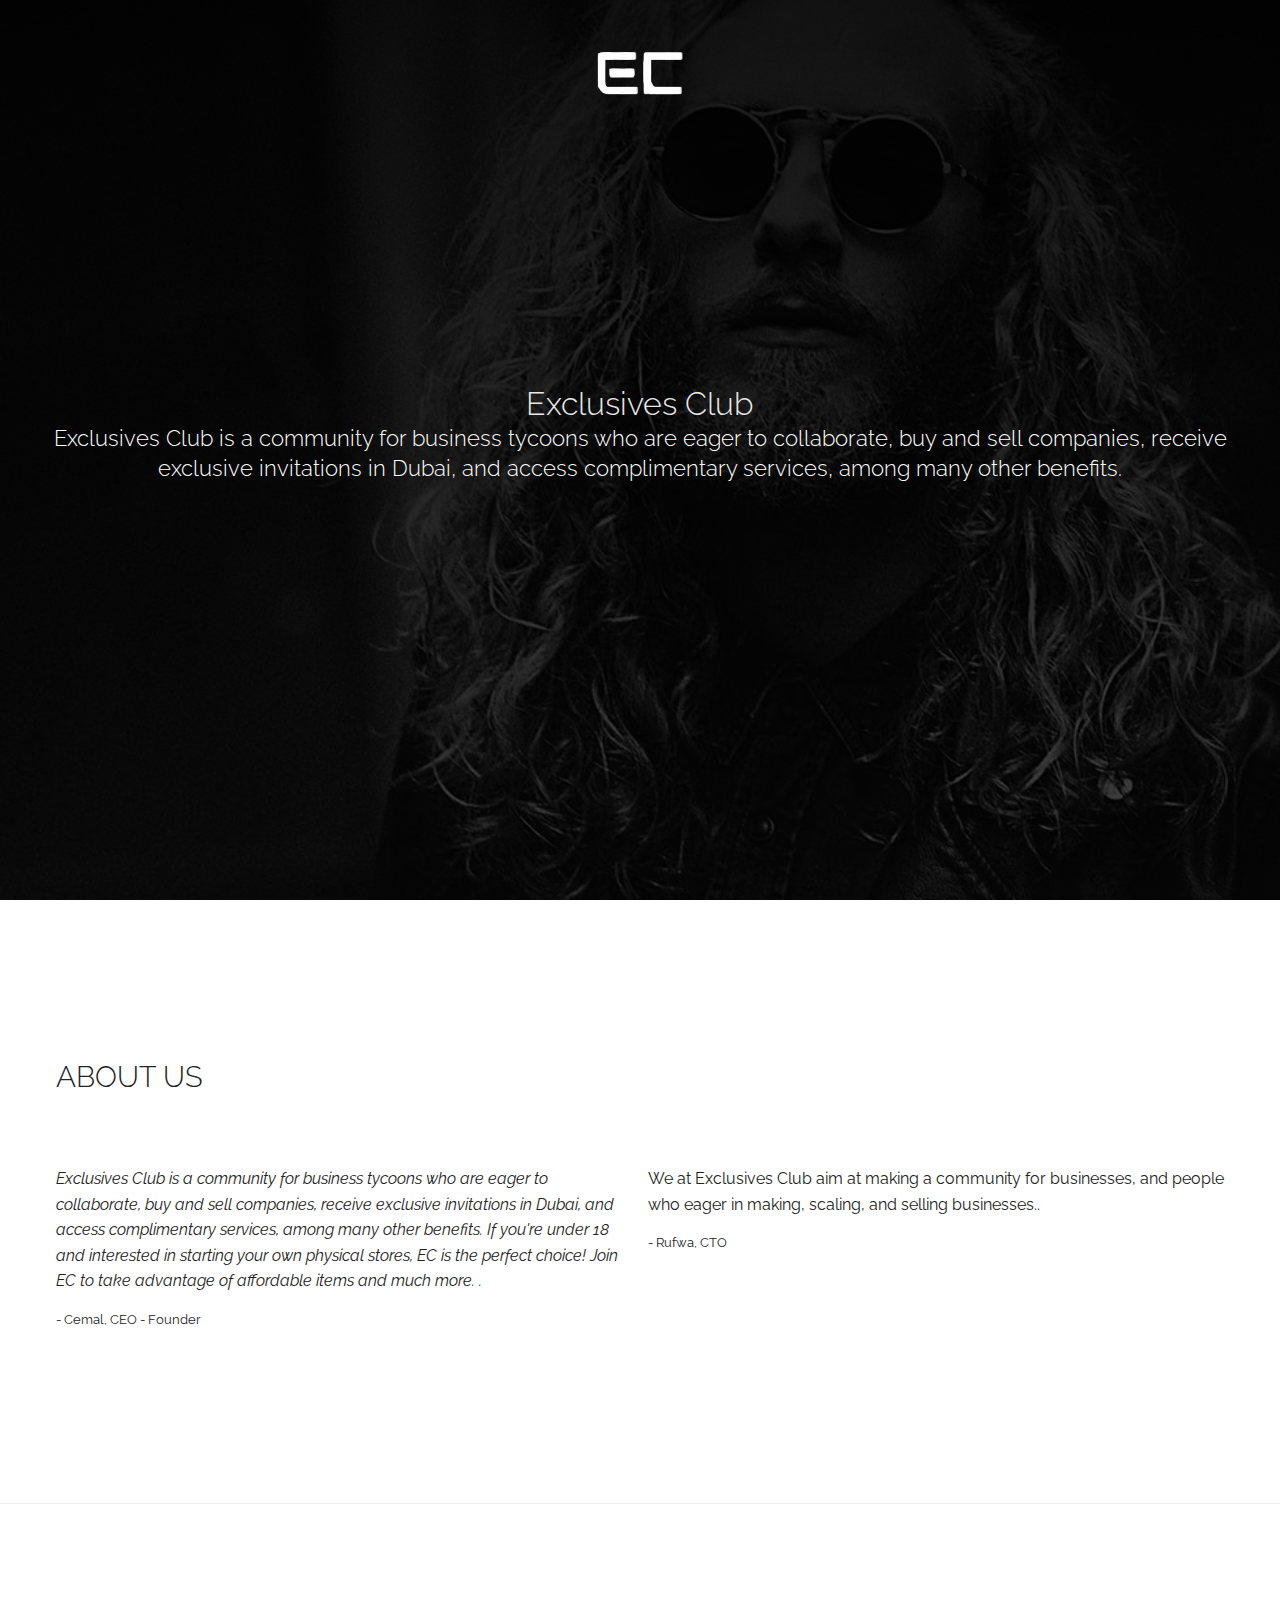
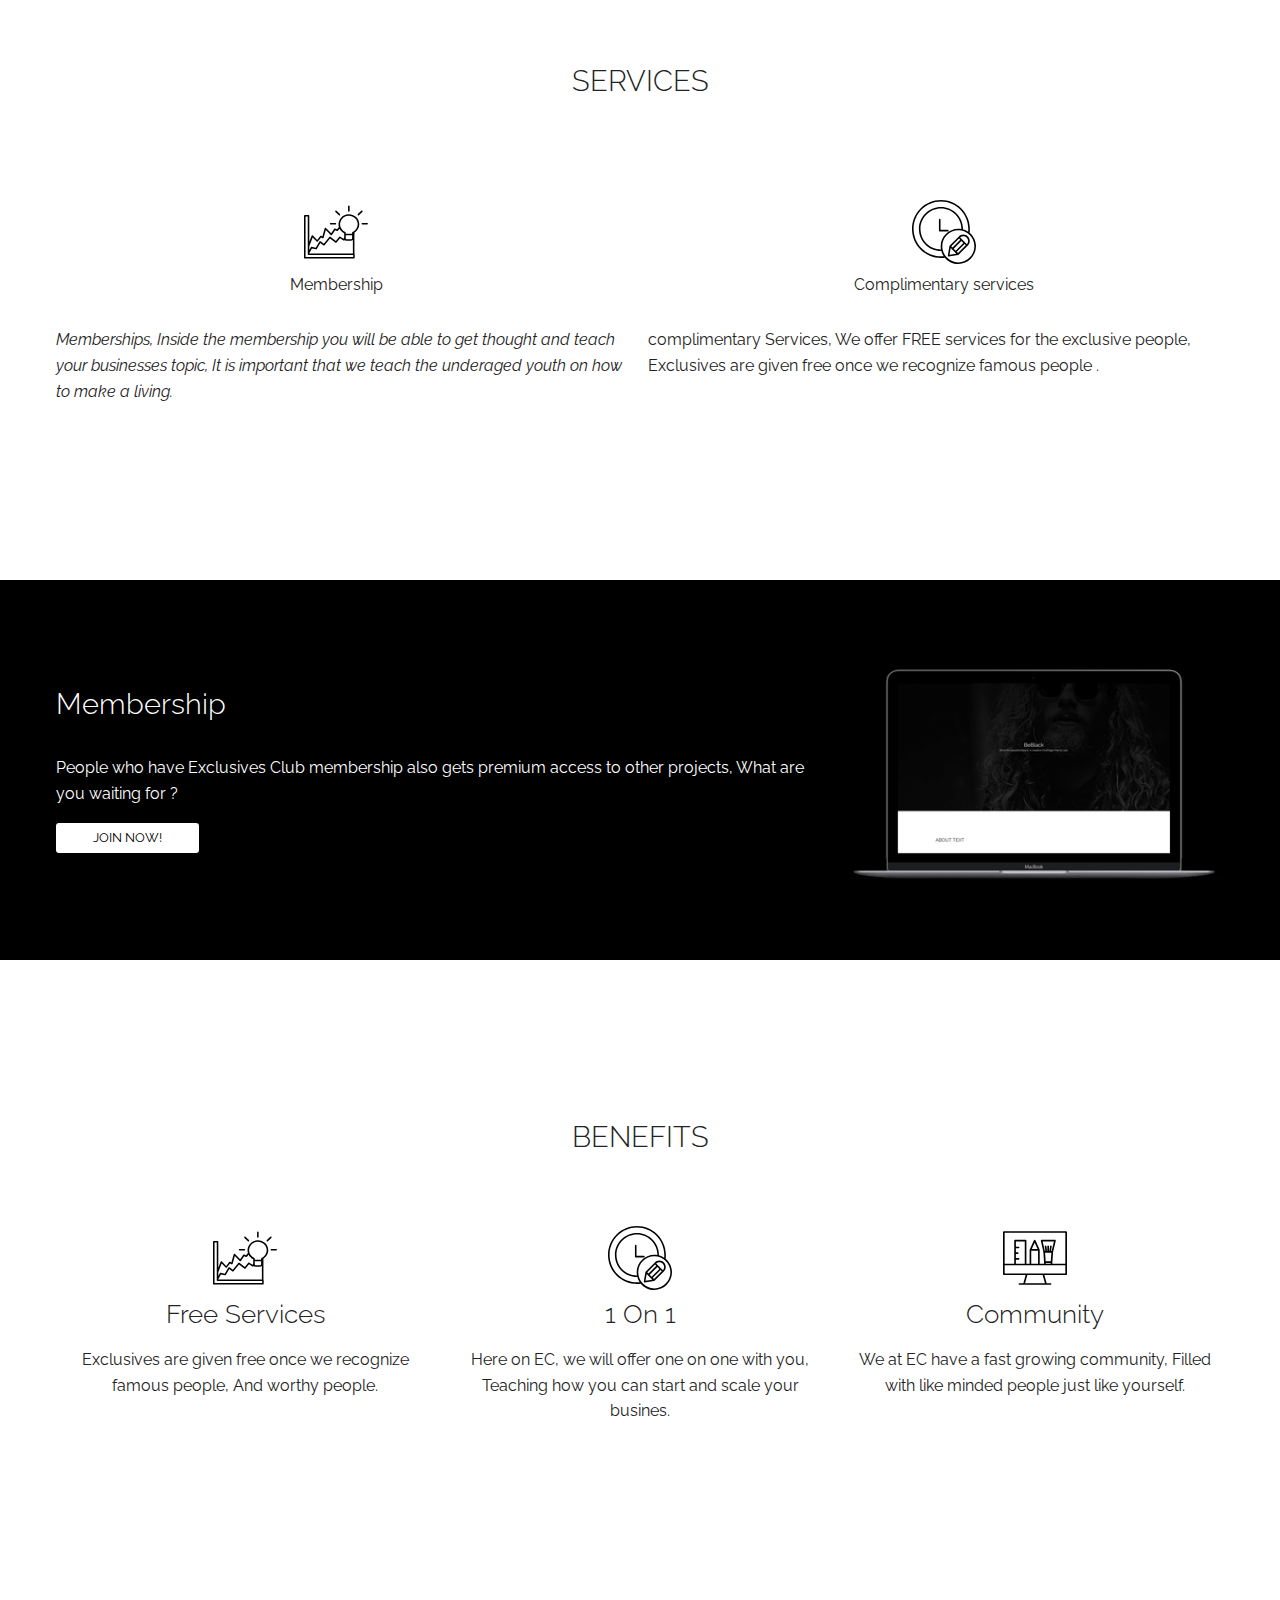
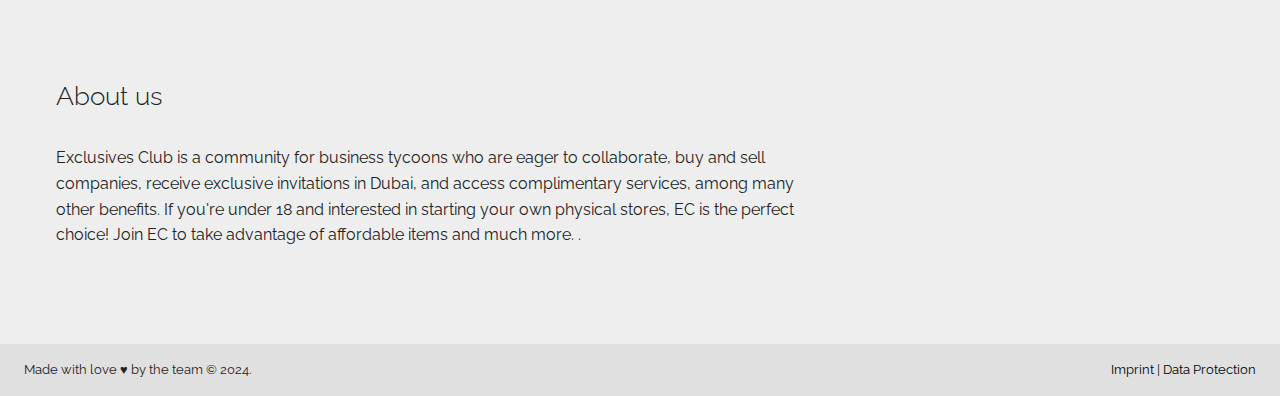
==== index.html @ 03328e4a "Core + Payment" ====
<!DOCTYPE html>
<html lang="de-DE" prefix="og: http://ogp.me/ns#">
    <meta charset="UTF-8">
    <title>Exclusives Club</title>
    <link rel="icon" type="image/png" sizes="32x32" href="img/favicon.png">
    <link rel="stylesheet" type="text/css" href="css/normalize.min.css" media="all" />
    <link href="https://fonts.googleapis.com/css?family=Raleway&display=swap" rel="stylesheet">
    <link rel="stylesheet" type="text/css" href="css/flexboxgrid.css" media="all" />
    <link rel="stylesheet" type="text/css" href="css/theme.css" media="all" />
<meta name="viewport" content="width=device-width, initial-scale=1.0" />
</head>
<body>
    <header class="fade-in">
        <div class="navigation-bar flex middle-xs">
            <img src="img/eclogo.png" class="logo">
            <nav class="end-xs">
                <ul>
                    <li><a href="#about-us">About us</a></li>
                    <li><a href="#services">Services</a></li>
                    <li><a href="#benefits">Benefits</a></li>
                </ul>
            </nav>
        </div>
        <div class="hero flex middle-xs" style="background-image: linear-gradient(rgba(0, 0, 0, 0.9), rgba(0, 0, 0, 0.7)), url('img/hero-image.jpg');
    }">
    <div class="hero-text ">
        <h1>Exclusives Club</h1>
        <h4>Exclusives Club is a community for business tycoons who are eager to collaborate, buy and sell companies, receive exclusive invitations in Dubai, and access complimentary services, among many other benefits.</h4>
    </div>
</div>
</header>
<div class="wrapper">
    <main>
        <section class="intro" id="about-us">
            <div class="container">
                <div class="row">
                    <div class="col-md">
                        <h2 class="section-title">About Us</h2>
                    </div>
                </div>
                <div class="row margin-bottom ">
                    <div class="col-md">
                        <p class="highlight">Exclusives Club is a community for business tycoons who are eager to collaborate, buy and sell companies, receive exclusive invitations in Dubai, and access complimentary services, among many other benefits. If you're under 18 and interested in starting your own physical stores, EC is the perfect choice! Join EC to take advantage of affordable items and much more.
                            .</p>
                        <p class="author">- Cemal, CEO - Founder</p>
                    </div>
                    <div class="col-md">
                        <p>We at Exclusives Club aim at making a community for businesses, and people who eager in making, scaling, and selling businesses..</p>
                        <p class="author">- Rufwa, CTO</p>
                    </div>
                </div>

            </div>
        </section>
        <hr/>
        <section class="services" id="services">
            <div class="container">
                <div class="row">
                    <div class="col-md-12 center-xs">
                        <h2 class="section-title">Services</h2>
                    </div>
                </div>
                <div class="row icon-row">
                    <div class="col-xs center-xs">
                        <img src="img/001-achievement.svg" class="icon"><br/>
                        Membership
                    </div>
                    <div class="col-xs center-xs">
                        <img src="img/002-pencil.svg" class="icon"><br/>
                        Complimentary services
                    </div>

                </div>
                <div class="row margin-bottom ">
                    <div class="col-md">
                        <p class="highlight">Memberships, Inside the membership you will be able to get thought and teach your businesses topic, It is important that we teach the underaged youth on how to make a living.</p>
                    </div>
                    <div class="col-md">
                        <p>complimentary Services, We offer FREE services for the exclusive people, Exclusives are given free once we recognize famous people
                            .</p>
                    </div>
                </div>
            </div>
        </section>
        <section class="cta middle-xs">
            <div class="container">
                <div class="row middle-md">
                    <div class="col-md-8">
                        <h2>Membership</h2>
                        <p>People who have Exclusives Club membership also gets premium access to other projects, What are you waiting for ?</p>
                        <a href="client-area.html"><button class="light">Join Now!</button></a>
                    </div>
                    <div class="col-md-4">
                        <img src="img/cta-display.png" class="display">
                    </div>
                </div>
            </div>
        </section>

            <section class="blurbs" id="benefits">
                <div class="container">
                    <div class="row">
                        <div class="col-md center-xs">
                            <h2 class="section-title">Benefits</h2>
                        </div>
                    </div>
                    <div class="row margin-bottom-small center-xs">
                        <div class="col-md">
                            <img src="img/001-achievement.svg" class="icon ">
                            <h3>Free Services</h3>
                            <p>Exclusives are given free once we recognize famous people, And worthy people.</p>
                        </div>
                        <div class="col-md">
                            <img src="img/002-pencil.svg" class="icon">
                            <h3>1 On 1</h3>
                            <p>Here on EC, we will offer one on one with you, Teaching how you can start and scale your busines. </p>
                        </div>
                        <div class="col-md">
                            <img src="img/003-idea.svg" class="icon">
                            <h3>Community</h3>
                            <p>We at EC have a fast growing community, Filled with like minded people just like yourself. </p>
                        </div>
                    </div>
                    </div>
                </div>
            </section>
        </main>
    </div>
    <footer>
        <div class="container">
            <div class="row">
                <div class="col-md center-xs">
                </div>
            </div>
            <div class="row margin-bottom-small">
                <div class="col-md-8">
                    <h3>About us</h3>
                    <p>Exclusives Club is a community for business tycoons who are eager to collaborate, buy and sell companies, receive exclusive invitations in Dubai, and access complimentary services, among many other benefits. If you're under 18 and interested in starting your own physical stores, EC is the perfect choice! Join EC to take advantage of affordable items and much more.
                        .</p>
                </div>

            </div>
        </div>
    </footer>

    <div class="row secondary-footer">
        <div class="col-md">
         <p>Made with love ♥ by the team © 2024.</p>                
     </div>
     <div class="col-md end-md">
         <p><a href="#">Imprint</a> | <a href="#">Data Protection</a></p>                
     </div>
 </div>
 <script src="https://cdn.polyfill.io/v2/polyfill.min.js?callback=polyfillsAreLoaded" defer></script>
 <script src="https://ajax.googleapis.com/ajax/libs/jquery/3.4.1/jquery.min.js"></script>
 <script src="js/script.js" defer></script>
</body>
</html>
---- css/flexboxgrid.css ----
.container-fluid,
.container {
  margin-right: auto;
  margin-left: auto;
}

.container-fluid {
  padding-right: 2rem;
  padding-left: 2rem;
}

.row {
  box-sizing: border-box;
  display: -webkit-box;
  display: -ms-flexbox;
  display: flex;
  -webkit-box-flex: 0;
  -ms-flex: 0 1 auto;
  flex: 0 1 auto;
  -webkit-box-orient: horizontal;
  -webkit-box-direction: normal;
  -ms-flex-direction: row;
  flex-direction: row;
  -ms-flex-wrap: wrap;
  flex-wrap: wrap;
  margin-right: -0.5rem;
  margin-left: -0.5rem;
}

.row.reverse {
  -webkit-box-orient: horizontal;
  -webkit-box-direction: reverse;
  -ms-flex-direction: row-reverse;
  flex-direction: row-reverse;
}

.col.reverse {
  -webkit-box-orient: vertical;
  -webkit-box-direction: reverse;
  -ms-flex-direction: column-reverse;
  flex-direction: column-reverse;
}

.col-xs,
.col-xs-1,
.col-xs-2,
.col-xs-3,
.col-xs-4,
.col-xs-5,
.col-xs-6,
.col-xs-7,
.col-xs-8,
.col-xs-9,
.col-xs-10,
.col-xs-11,
.col-xs-12,
.col-xs-offset-0,
.col-xs-offset-1,
.col-xs-offset-2,
.col-xs-offset-3,
.col-xs-offset-4,
.col-xs-offset-5,
.col-xs-offset-6,
.col-xs-offset-7,
.col-xs-offset-8,
.col-xs-offset-9,
.col-xs-offset-10,
.col-xs-offset-11,
.col-xs-offset-12 {
  box-sizing: border-box;
  -webkit-box-flex: 0;
  -ms-flex: 0 0 auto;
  flex: 0 0 auto;
  padding-right: 0.5rem;
  padding-left: 0.5rem;
}

.col-xs {
  -webkit-box-flex: 1;
  -ms-flex-positive: 1;
  flex-grow: 1;
  -ms-flex-preferred-size: 0;
  flex-basis: 0;
  max-width: 100%;
}

.col-xs-1 {
  -ms-flex-preferred-size: 8.33333333%;
  flex-basis: 8.33333333%;
  max-width: 8.33333333%;
}

.col-xs-2 {
  -ms-flex-preferred-size: 16.66666667%;
  flex-basis: 16.66666667%;
  max-width: 16.66666667%;
}

.col-xs-3 {
  -ms-flex-preferred-size: 25%;
  flex-basis: 25%;
  max-width: 25%;
}

.col-xs-4 {
  -ms-flex-preferred-size: 33.33333333%;
  flex-basis: 33.33333333%;
  max-width: 33.33333333%;
}

.col-xs-5 {
  -ms-flex-preferred-size: 41.66666667%;
  flex-basis: 41.66666667%;
  max-width: 41.66666667%;
}

.col-xs-6 {
  -ms-flex-preferred-size: 50%;
  flex-basis: 50%;
  max-width: 50%;
}

.col-xs-7 {
  -ms-flex-preferred-size: 58.33333333%;
  flex-basis: 58.33333333%;
  max-width: 58.33333333%;
}

.col-xs-8 {
  -ms-flex-preferred-size: 66.66666667%;
  flex-basis: 66.66666667%;
  max-width: 66.66666667%;
}

.col-xs-9 {
  -ms-flex-preferred-size: 75%;
  flex-basis: 75%;
  max-width: 75%;
}

.col-xs-10 {
  -ms-flex-preferred-size: 83.33333333%;
  flex-basis: 83.33333333%;
  max-width: 83.33333333%;
}

.col-xs-11 {
  -ms-flex-preferred-size: 91.66666667%;
  flex-basis: 91.66666667%;
  max-width: 91.66666667%;
}

.col-xs-12 {
  -ms-flex-preferred-size: 100%;
  flex-basis: 100%;
  max-width: 100%;
}

.col-xs-offset-0 {
  margin-left: 0;
}

.col-xs-offset-1 {
  margin-left: 8.33333333%;
}

.col-xs-offset-2 {
  margin-left: 16.66666667%;
}

.col-xs-offset-3 {
  margin-left: 25%;
}

.col-xs-offset-4 {
  margin-left: 33.33333333%;
}

.col-xs-offset-5 {
  margin-left: 41.66666667%;
}

.col-xs-offset-6 {
  margin-left: 50%;
}

.col-xs-offset-7 {
  margin-left: 58.33333333%;
}

.col-xs-offset-8 {
  margin-left: 66.66666667%;
}

.col-xs-offset-9 {
  margin-left: 75%;
}

.col-xs-offset-10 {
  margin-left: 83.33333333%;
}

.col-xs-offset-11 {
  margin-left: 91.66666667%;
}

.start-xs {
  -webkit-box-pack: start;
  -ms-flex-pack: start;
  justify-content: flex-start;
  text-align: start;
}

.center-xs {
  -webkit-box-pack: center;
  -ms-flex-pack: center;
  justify-content: center;
  text-align: center;
}

.end-xs {
  -webkit-box-pack: end;
  -ms-flex-pack: end;
  justify-content: flex-end;
  text-align: end;
}

.top-xs {
  -webkit-box-align: start;
  -ms-flex-align: start;
  align-items: flex-start;
}

.middle-xs {
  -webkit-box-align: center;
  -ms-flex-align: center;
  align-items: center;
}

.bottom-xs {
  -webkit-box-align: end;
  -ms-flex-align: end;
  align-items: flex-end;
}

.around-xs {
  -ms-flex-pack: distribute;
  justify-content: space-around;
}

.between-xs {
  -webkit-box-pack: justify;
  -ms-flex-pack: justify;
  justify-content: space-between;
}

.first-xs {
  -webkit-box-ordinal-group: 0;
  -ms-flex-order: -1;
  order: -1;
}

.last-xs {
  -webkit-box-ordinal-group: 2;
  -ms-flex-order: 1;
  order: 1;
}

@media only screen and (min-width: 48em) {
  .container {
    width: 49rem;
  }

  .col-sm,
  .col-sm-1,
  .col-sm-2,
  .col-sm-3,
  .col-sm-4,
  .col-sm-5,
  .col-sm-6,
  .col-sm-7,
  .col-sm-8,
  .col-sm-9,
  .col-sm-10,
  .col-sm-11,
  .col-sm-12,
  .col-sm-offset-0,
  .col-sm-offset-1,
  .col-sm-offset-2,
  .col-sm-offset-3,
  .col-sm-offset-4,
  .col-sm-offset-5,
  .col-sm-offset-6,
  .col-sm-offset-7,
  .col-sm-offset-8,
  .col-sm-offset-9,
  .col-sm-offset-10,
  .col-sm-offset-11,
  .col-sm-offset-12 {
    box-sizing: border-box;
    -webkit-box-flex: 0;
    -ms-flex: 0 0 auto;
    flex: 0 0 auto;
    padding-right: 0.5rem;
    padding-left: 0.5rem;
  }

  .col-sm {
    -webkit-box-flex: 1;
    -ms-flex-positive: 1;
    flex-grow: 1;
    -ms-flex-preferred-size: 0;
    flex-basis: 0;
    max-width: 100%;
  }

  .col-sm-1 {
    -ms-flex-preferred-size: 8.33333333%;
    flex-basis: 8.33333333%;
    max-width: 8.33333333%;
  }

  .col-sm-2 {
    -ms-flex-preferred-size: 16.66666667%;
    flex-basis: 16.66666667%;
    max-width: 16.66666667%;
  }

  .col-sm-3 {
    -ms-flex-preferred-size: 25%;
    flex-basis: 25%;
    max-width: 25%;
  }

  .col-sm-4 {
    -ms-flex-preferred-size: 33.33333333%;
    flex-basis: 33.33333333%;
    max-width: 33.33333333%;
  }

  .col-sm-5 {
    -ms-flex-preferred-size: 41.66666667%;
    flex-basis: 41.66666667%;
    max-width: 41.66666667%;
  }

  .col-sm-6 {
    -ms-flex-preferred-size: 50%;
    flex-basis: 50%;
    max-width: 50%;
  }

  .col-sm-7 {
    -ms-flex-preferred-size: 58.33333333%;
    flex-basis: 58.33333333%;
    max-width: 58.33333333%;
  }

  .col-sm-8 {
    -ms-flex-preferred-size: 66.66666667%;
    flex-basis: 66.66666667%;
    max-width: 66.66666667%;
  }

  .col-sm-9 {
    -ms-flex-preferred-size: 75%;
    flex-basis: 75%;
    max-width: 75%;
  }

  .col-sm-10 {
    -ms-flex-preferred-size: 83.33333333%;
    flex-basis: 83.33333333%;
    max-width: 83.33333333%;
  }

  .col-sm-11 {
    -ms-flex-preferred-size: 91.66666667%;
    flex-basis: 91.66666667%;
    max-width: 91.66666667%;
  }

  .col-sm-12 {
    -ms-flex-preferred-size: 100%;
    flex-basis: 100%;
    max-width: 100%;
  }

  .col-sm-offset-0 {
    margin-left: 0;
  }

  .col-sm-offset-1 {
    margin-left: 8.33333333%;
  }

  .col-sm-offset-2 {
    margin-left: 16.66666667%;
  }

  .col-sm-offset-3 {
    margin-left: 25%;
  }

  .col-sm-offset-4 {
    margin-left: 33.33333333%;
  }

  .col-sm-offset-5 {
    margin-left: 41.66666667%;
  }

  .col-sm-offset-6 {
    margin-left: 50%;
  }

  .col-sm-offset-7 {
    margin-left: 58.33333333%;
  }

  .col-sm-offset-8 {
    margin-left: 66.66666667%;
  }

  .col-sm-offset-9 {
    margin-left: 75%;
  }

  .col-sm-offset-10 {
    margin-left: 83.33333333%;
  }

  .col-sm-offset-11 {
    margin-left: 91.66666667%;
  }

  .start-sm {
    -webkit-box-pack: start;
    -ms-flex-pack: start;
    justify-content: flex-start;
    text-align: start;
  }

  .center-sm {
    -webkit-box-pack: center;
    -ms-flex-pack: center;
    justify-content: center;
    text-align: center;
  }

  .end-sm {
    -webkit-box-pack: end;
    -ms-flex-pack: end;
    justify-content: flex-end;
    text-align: end;
  }

  .top-sm {
    -webkit-box-align: start;
    -ms-flex-align: start;
    align-items: flex-start;
  }

  .middle-sm {
    -webkit-box-align: center;
    -ms-flex-align: center;
    align-items: center;
  }

  .bottom-sm {
    -webkit-box-align: end;
    -ms-flex-align: end;
    align-items: flex-end;
  }

  .around-sm {
    -ms-flex-pack: distribute;
    justify-content: space-around;
  }

  .between-sm {
    -webkit-box-pack: justify;
    -ms-flex-pack: justify;
    justify-content: space-between;
  }

  .first-sm {
    -webkit-box-ordinal-group: 0;
    -ms-flex-order: -1;
    order: -1;
  }

  .last-sm {
    -webkit-box-ordinal-group: 2;
    -ms-flex-order: 1;
    order: 1;
  }
}

@media only screen and (min-width: 64em) {
  .container {
    width: 65rem;
  }

  .col-md,
  .col-md-1,
  .col-md-2,
  .col-md-3,
  .col-md-4,
  .col-md-5,
  .col-md-6,
  .col-md-7,
  .col-md-8,
  .col-md-9,
  .col-md-10,
  .col-md-11,
  .col-md-12,
  .col-md-offset-0,
  .col-md-offset-1,
  .col-md-offset-2,
  .col-md-offset-3,
  .col-md-offset-4,
  .col-md-offset-5,
  .col-md-offset-6,
  .col-md-offset-7,
  .col-md-offset-8,
  .col-md-offset-9,
  .col-md-offset-10,
  .col-md-offset-11,
  .col-md-offset-12 {
    box-sizing: border-box;
    -webkit-box-flex: 0;
    -ms-flex: 0 0 auto;
    flex: 0 0 auto;
    padding-right: 0.5rem;
    padding-left: 0.5rem;
  }

  .col-md {
    -webkit-box-flex: 1;
    -ms-flex-positive: 1;
    flex-grow: 1;
    -ms-flex-preferred-size: 0;
    flex-basis: 0;
    max-width: 100%;
  }

  .col-md-1 {
    -ms-flex-preferred-size: 8.33333333%;
    flex-basis: 8.33333333%;
    max-width: 8.33333333%;
  }

  .col-md-2 {
    -ms-flex-preferred-size: 16.66666667%;
    flex-basis: 16.66666667%;
    max-width: 16.66666667%;
  }

  .col-md-3 {
    -ms-flex-preferred-size: 25%;
    flex-basis: 25%;
    max-width: 25%;
  }

  .col-md-4 {
    -ms-flex-preferred-size: 33.33333333%;
    flex-basis: 33.33333333%;
    max-width: 33.33333333%;
  }

  .col-md-5 {
    -ms-flex-preferred-size: 41.66666667%;
    flex-basis: 41.66666667%;
    max-width: 41.66666667%;
  }

  .col-md-6 {
    -ms-flex-preferred-size: 50%;
    flex-basis: 50%;
    max-width: 50%;
  }

  .col-md-7 {
    -ms-flex-preferred-size: 58.33333333%;
    flex-basis: 58.33333333%;
    max-width: 58.33333333%;
  }

  .col-md-8 {
    -ms-flex-preferred-size: 66.66666667%;
    flex-basis: 66.66666667%;
    max-width: 66.66666667%;
  }

  .col-md-9 {
    -ms-flex-preferred-size: 75%;
    flex-basis: 75%;
    max-width: 75%;
  }

  .col-md-10 {
    -ms-flex-preferred-size: 83.33333333%;
    flex-basis: 83.33333333%;
    max-width: 83.33333333%;
  }

  .col-md-11 {
    -ms-flex-preferred-size: 91.66666667%;
    flex-basis: 91.66666667%;
    max-width: 91.66666667%;
  }

  .col-md-12 {
    -ms-flex-preferred-size: 100%;
    flex-basis: 100%;
    max-width: 100%;
  }

  .col-md-offset-0 {
    margin-left: 0;
  }

  .col-md-offset-1 {
    margin-left: 8.33333333%;
  }

  .col-md-offset-2 {
    margin-left: 16.66666667%;
  }

  .col-md-offset-3 {
    margin-left: 25%;
  }

  .col-md-offset-4 {
    margin-left: 33.33333333%;
  }

  .col-md-offset-5 {
    margin-left: 41.66666667%;
  }

  .col-md-offset-6 {
    margin-left: 50%;
  }

  .col-md-offset-7 {
    margin-left: 58.33333333%;
  }

  .col-md-offset-8 {
    margin-left: 66.66666667%;
  }

  .col-md-offset-9 {
    margin-left: 75%;
  }

  .col-md-offset-10 {
    margin-left: 83.33333333%;
  }

  .col-md-offset-11 {
    margin-left: 91.66666667%;
  }

  .start-md {
    -webkit-box-pack: start;
    -ms-flex-pack: start;
    justify-content: flex-start;
    text-align: start;
  }

  .center-md {
    -webkit-box-pack: center;
    -ms-flex-pack: center;
    justify-content: center;
    text-align: center;
  }

  .end-md {
    -webkit-box-pack: end;
    -ms-flex-pack: end;
    justify-content: flex-end;
    text-align: end;
  }

  .top-md {
    -webkit-box-align: start;
    -ms-flex-align: start;
    align-items: flex-start;
  }

  .middle-md {
    -webkit-box-align: center;
    -ms-flex-align: center;
    align-items: center;
  }

  .bottom-md {
    -webkit-box-align: end;
    -ms-flex-align: end;
    align-items: flex-end;
  }

  .around-md {
    -ms-flex-pack: distribute;
    justify-content: space-around;
  }

  .between-md {
    -webkit-box-pack: justify;
    -ms-flex-pack: justify;
    justify-content: space-between;
  }

  .first-md {
    -webkit-box-ordinal-group: 0;
    -ms-flex-order: -1;
    order: -1;
  }

  .last-md {
    -webkit-box-ordinal-group: 2;
    -ms-flex-order: 1;
    order: 1;
  }
}

@media only screen and (min-width: 75em) {
  .container {
    width: 76rem;
  }

  .col-lg,
  .col-lg-1,
  .col-lg-2,
  .col-lg-3,
  .col-lg-4,
  .col-lg-5,
  .col-lg-6,
  .col-lg-7,
  .col-lg-8,
  .col-lg-9,
  .col-lg-10,
  .col-lg-11,
  .col-lg-12,
  .col-lg-offset-0,
  .col-lg-offset-1,
  .col-lg-offset-2,
  .col-lg-offset-3,
  .col-lg-offset-4,
  .col-lg-offset-5,
  .col-lg-offset-6,
  .col-lg-offset-7,
  .col-lg-offset-8,
  .col-lg-offset-9,
  .col-lg-offset-10,
  .col-lg-offset-11,
  .col-lg-offset-12 {
    box-sizing: border-box;
    -webkit-box-flex: 0;
    -ms-flex: 0 0 auto;
    flex: 0 0 auto;
    padding-right: 0.5rem;
    padding-left: 0.5rem;
  }

  .col-lg {
    -webkit-box-flex: 1;
    -ms-flex-positive: 1;
    flex-grow: 1;
    -ms-flex-preferred-size: 0;
    flex-basis: 0;
    max-width: 100%;
  }

  .col-lg-1 {
    -ms-flex-preferred-size: 8.33333333%;
    flex-basis: 8.33333333%;
    max-width: 8.33333333%;
  }

  .col-lg-2 {
    -ms-flex-preferred-size: 16.66666667%;
    flex-basis: 16.66666667%;
    max-width: 16.66666667%;
  }

  .col-lg-3 {
    -ms-flex-preferred-size: 25%;
    flex-basis: 25%;
    max-width: 25%;
  }

  .col-lg-4 {
    -ms-flex-preferred-size: 33.33333333%;
    flex-basis: 33.33333333%;
    max-width: 33.33333333%;
  }

  .col-lg-5 {
    -ms-flex-preferred-size: 41.66666667%;
    flex-basis: 41.66666667%;
    max-width: 41.66666667%;
  }

  .col-lg-6 {
    -ms-flex-preferred-size: 50%;
    flex-basis: 50%;
    max-width: 50%;
  }

  .col-lg-7 {
    -ms-flex-preferred-size: 58.33333333%;
    flex-basis: 58.33333333%;
    max-width: 58.33333333%;
  }

  .col-lg-8 {
    -ms-flex-preferred-size: 66.66666667%;
    flex-basis: 66.66666667%;
    max-width: 66.66666667%;
  }

  .col-lg-9 {
    -ms-flex-preferred-size: 75%;
    flex-basis: 75%;
    max-width: 75%;
  }

  .col-lg-10 {
    -ms-flex-preferred-size: 83.33333333%;
    flex-basis: 83.33333333%;
    max-width: 83.33333333%;
  }

  .col-lg-11 {
    -ms-flex-preferred-size: 91.66666667%;
    flex-basis: 91.66666667%;
    max-width: 91.66666667%;
  }

  .col-lg-12 {
    -ms-flex-preferred-size: 100%;
    flex-basis: 100%;
    max-width: 100%;
  }

  .col-lg-offset-0 {
    margin-left: 0;
  }

  .col-lg-offset-1 {
    margin-left: 8.33333333%;
  }

  .col-lg-offset-2 {
    margin-left: 16.66666667%;
  }

  .col-lg-offset-3 {
    margin-left: 25%;
  }

  .col-lg-offset-4 {
    margin-left: 33.33333333%;
  }

  .col-lg-offset-5 {
    margin-left: 41.66666667%;
  }

  .col-lg-offset-6 {
    margin-left: 50%;
  }

  .col-lg-offset-7 {
    margin-left: 58.33333333%;
  }

  .col-lg-offset-8 {
    margin-left: 66.66666667%;
  }

  .col-lg-offset-9 {
    margin-left: 75%;
  }

  .col-lg-offset-10 {
    margin-left: 83.33333333%;
  }

  .col-lg-offset-11 {
    margin-left: 91.66666667%;
  }

  .start-lg {
    -webkit-box-pack: start;
    -ms-flex-pack: start;
    justify-content: flex-start;
    text-align: start;
  }

  .center-lg {
    -webkit-box-pack: center;
    -ms-flex-pack: center;
    justify-content: center;
    text-align: center;
  }

  .end-lg {
    -webkit-box-pack: end;
    -ms-flex-pack: end;
    justify-content: flex-end;
    text-align: end;
  }

  .top-lg {
    -webkit-box-align: start;
    -ms-flex-align: start;
    align-items: flex-start;
  }

  .middle-lg {
    -webkit-box-align: center;
    -ms-flex-align: center;
    align-items: center;
  }

  .bottom-lg {
    -webkit-box-align: end;
    -ms-flex-align: end;
    align-items: flex-end;
  }

  .around-lg {
    -ms-flex-pack: distribute;
    justify-content: space-around;
  }

  .between-lg {
    -webkit-box-pack: justify;
    -ms-flex-pack: justify;
    justify-content: space-between;
  }

  .first-lg {
    -webkit-box-ordinal-group: 0;
    -ms-flex-order: -1;
    order: -1;
  }

  .last-lg {
    -webkit-box-ordinal-group: 2;
    -ms-flex-order: 1;
    order: 1;
  }
}
---- css/theme.css ----
html {
	-webkit-box-sizing: border-box;
	-moz-box-sizing: border-box;
	box-sizing: border-box;
	scroll-behavior: smooth;
}

*,
*::before,
*::after {
	-webkit-box-sizing: inherit;
	-moz-box-sizing: inherit;
	box-sizing: inherit;
}

body {
	font-size: 1.0em; /* currently ems cause chrome bug misinterpreting rems on body element */
	line-height: 1.6;
	font-weight: 400;
	font-family: "Raleway", "HelveticaNeue", "Helvetica Neue", Helvetica, Arial, sans-serif;
	color: #222; 
}

/* Typography
–––––––––––––––––––––––––––––––––––––––––––––––––– */
h1, h2, h3, h4, h5, h6 {
	margin-top: 0;
	margin-bottom: 2rem;
	font-weight: 300; 
}
h1 { font-size: 2.0rem; line-height: 1.2; }
h2 { font-size: 1.8rem; line-height: 1.25;}
h3 { font-size: 1.6rem; line-height: 1.3;}
h4 { font-size: 1.4rem; line-height: 1.35;}
h5 { font-size: 1.2rem; line-height: 1.5;}
h6 { font-size: 1.0rem; line-height: 1.6;}


p {
	margin-top: 0; 
}


/* Links
–––––––––––––––––––––––––––––––––––––––––––––––––– */
a {
	color: #1EAEDB; 
}
a:hover {
	color: #0FA0CE; 
}

img {
	width: 100%;
	height: auto;
}

section {
	margin: 10rem auto;
}

button {
	background-color: #000;
	border: none;
	border-radius: 3px;
	color: #fff;
	height: auto;
	padding: 8px 37px;
	font-weight: 400;
	text-transform: uppercase;
	text-decoration: none;
	text-align: center;
	vertical-align: middle;
	transition: all 0.5s ease;
	cursor: pointer;
	font-size: 0.8rem;
}


button:hover, button:focus {
	background-color: #fff;
	color: #000;
}

button.light {
	background-color: #fff;
	color: #000;
}

button.light:hover, button.light:focus {
	background-color: #000;
	color: #fff;
}

.margin-bottom {
	margin-bottom: 5rem;
}

.margin-bottom-small {
	margin-bottom: 1rem;
}

.padding-small {
	padding: 1rem;
}

hr {
	border: 0;
	border-top: 1px solid #eee;
}

.section-title {
	margin-bottom: 70px;
	text-transform: uppercase;
}


.flex {display: flex;}


.navigation-bar {
	position: absolute;
	z-index: 999;
	width: 100%;

}

.navigation-bar .logo{
	max-width: 180px;
	display: inline-block;
	padding: 1rem;
}

.navigation-bar nav{
	display: inline-block;
	width: 100%;
}


.navigation-bar nav ul li{
	display: inline-block;
}

.navigation-bar nav a{
	color: #fff;
	text-decoration: none;
	margin-right: 1rem;
}


.hero {
	background-position: center;
	background-repeat: no-repeat;
	background-size: cover;
	position: relative;
	background-color: #000;
	color: #fff;
	overflow: hidden;
}

.hero h1 {
	margin: 0;
	opacity: .9;
}


.hero-text {
	padding: 25px; 
	text-align: center;
	width: 100%;
}

.hero-text p {
	margin: 0;
	opacity: .7;
}

.highlight {
	font-style: italic;
}

.author {
	font-size: 0.8rem; 
}

.team .team-name {
	text-align: center;
}

.team .team-name .position{
	opacity: .7;
}

.team .team-icon {
	max-width: 16px;
}


/* Hover */

.hover-outer-box {
	position: relative;
	display: flex;
	align-content: stretch;
	align-items: stretch;
}

.hover-outer-box .hover-inner-box {
	background: rgba(0, 0, 0, 0.9);
	height: 100%;
	width: 100%;
	opacity: 0;
	top: 0;
	left: 0;
	position: absolute;
	padding: 0;
	transition: opacity .5s;
	color: #fff;
	display: flex;
	align-items: center;
}

.hover-outer-box:hover .hover-inner-box {
	opacity: .9;
	transition: opacity .5s;
}

.hover-outer-box .hover-inner-box .hover-content{
	text-align: center;
	width: 100%;
	padding: 1rem;
}


/* Serivces */

.services .icon-row {
	padding: 30px 0;
}

.services .icon {
	max-width: 64px;
}


/* cta */


.cta {
	background-color: #000;
	padding: 60px 0;
	color: #fff;
}


.cta .display {
	margin-top: -100px;
}

/* blurbs */

.blurbs .icon {
	max-width: 64px;
}

.blurbs h3 {
	margin-bottom: 1rem;
}


/* newsletter */

.newsletter{
	background-color: #eee;
	padding: 60px 0;
}

.newsletter h2 {
	font-size: 1.2rem;
	margin-bottom: 1rem;
	text-transform: uppercase;
}



.newsletter form{
	align-content: center;
}

.newsletter input {
	width: 150px;
	margin-right: 1rem;
	background-color: #fff;
}


/* contact */


.contact .col-md {
	padding: 1rem;
}

/* forms */

input, textarea {
	background-color: #eee;
	width: 100%;
	padding: 1rem;
	border: 0;
	border-radius: 3px;
	-webkit-box-sizing: border-box;
	-moz-box-sizing: border-box;
	box-sizing: border-box;
}

[type="button"], [type="reset"], [type="submit"] {
	-webkit-appearance: button;
	background-color: #000;
	color: #fff;
	cursor: pointer;
	transition-property: background;
	transition-duration: 0.5s;
	transition-timing-function: ease;

}

[type="button"]:hover, [type="reset"]:hover, [type="submit"]:hover {
	-webkit-appearance: button;
	background-color: #000;
	color: #fff;
	cursor: pointer;
	background-color: #fff;
	color: #000;
}

/* footer */

footer {
	background-color: #eee;
	padding: 5rem 0;
}


footer ul{
	padding: 0;
}

footer li {
	list-style: none;
}


footer li a{
	padding: 0;
	color: #000;
	text-decoration: none;
}


.secondary-footer {
	background-color: #e1e0e0;
	padding: 1rem;
	margin: 0 auto;
}

.secondary-footer p{
	margin: 0;
	font-size: 0.8rem;
}

.secondary-footer a{
	text-decoration:  none;
	color: #000;
}



/* Mediaqueries */

@media (max-width: 1280px) {
	.navigation-bar .logo{
		margin:  0 auto;
	}
	.navigation-bar nav{
		display: none;
	}

	.row {
		margin: 0 auto;
		padding-left: 1rem; 
		padding-right: 1rem; 
	}

	.cta .display {
		margin-top: 1rem;
	}
}


/* animation  */
@-webkit-keyframes fade-in {
	0% {
		opacity: 0;
	}
	100% {
		opacity: 1;
	}
}
@keyframes fade-in {
	0% {
		opacity: 0;
	}
	100% {
		opacity: 1;
	}
}


.fade-in {
	-webkit-animation: fade-in 1.2s cubic-bezier(0.390, 0.575, 0.565, 1.000) both;
	animation: fade-in 1.2s cubic-bezier(0.390, 0.575, 0.565, 1.000) both;
}
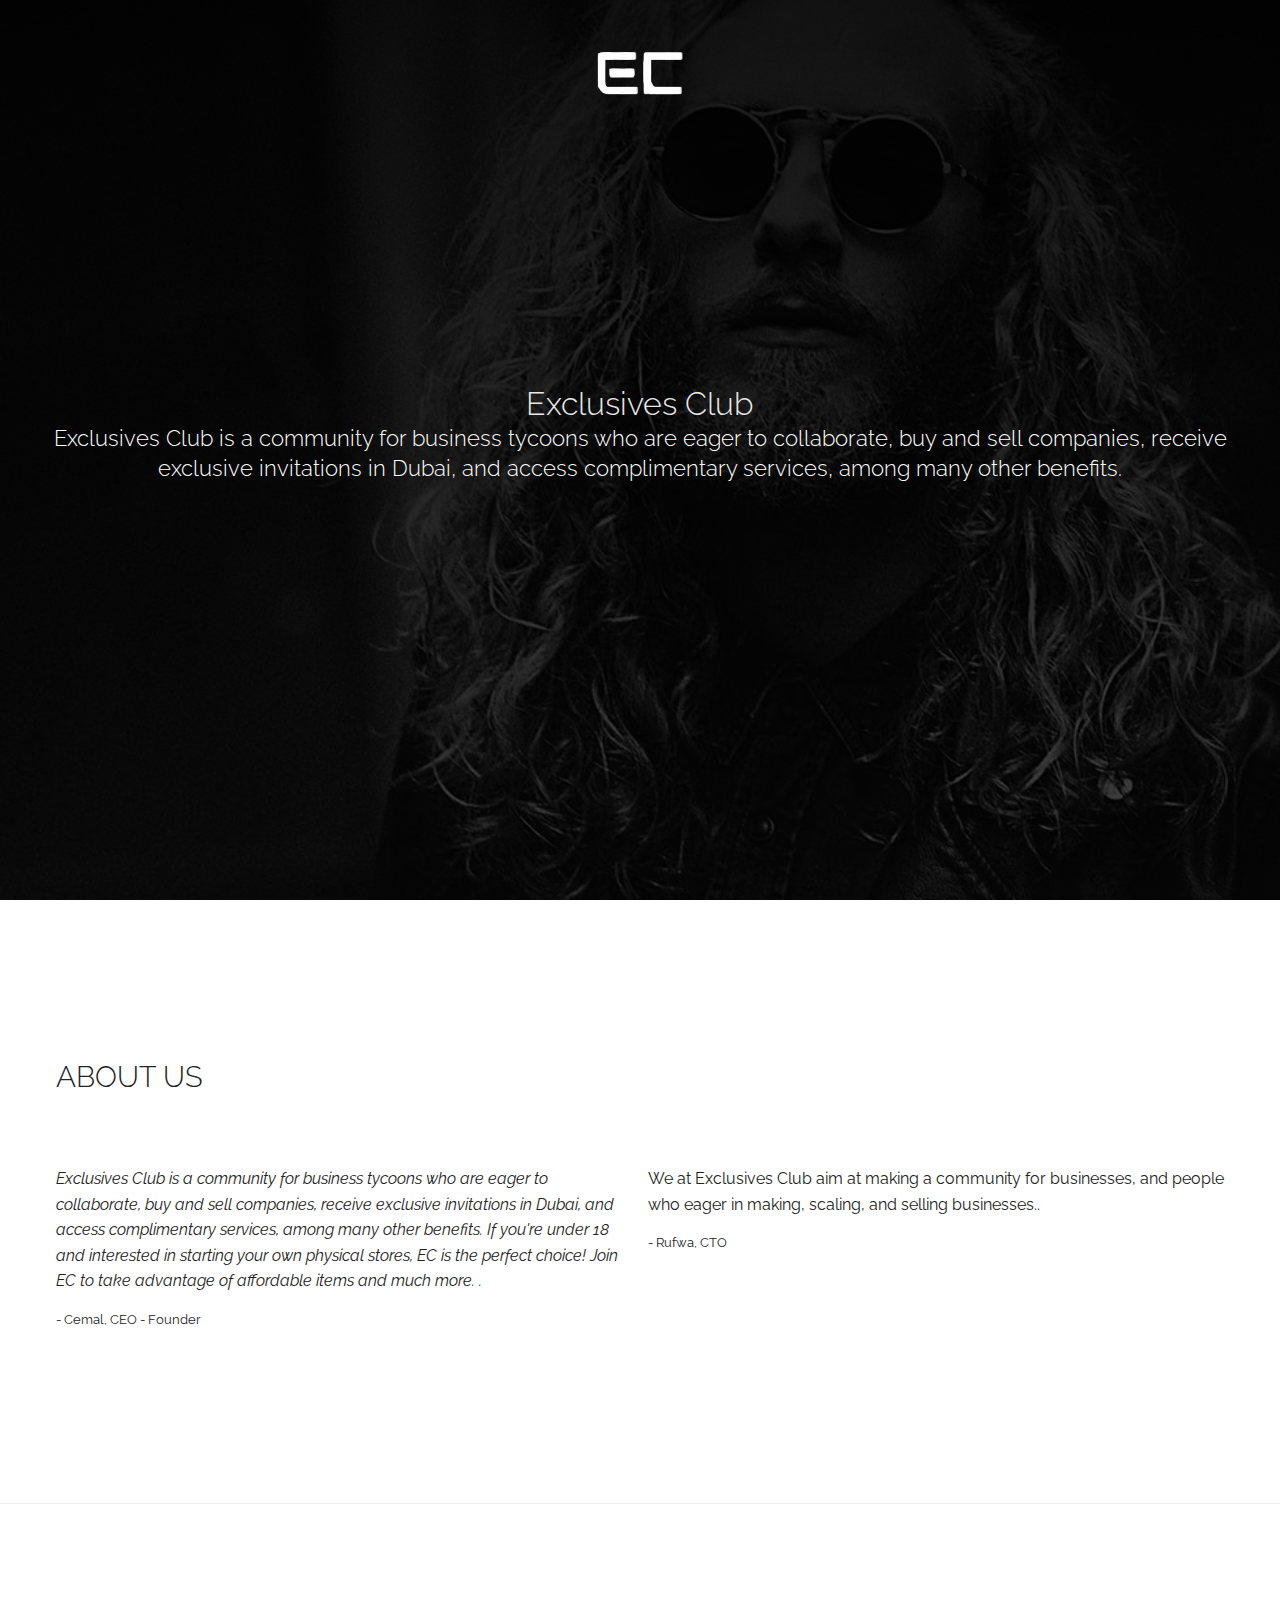
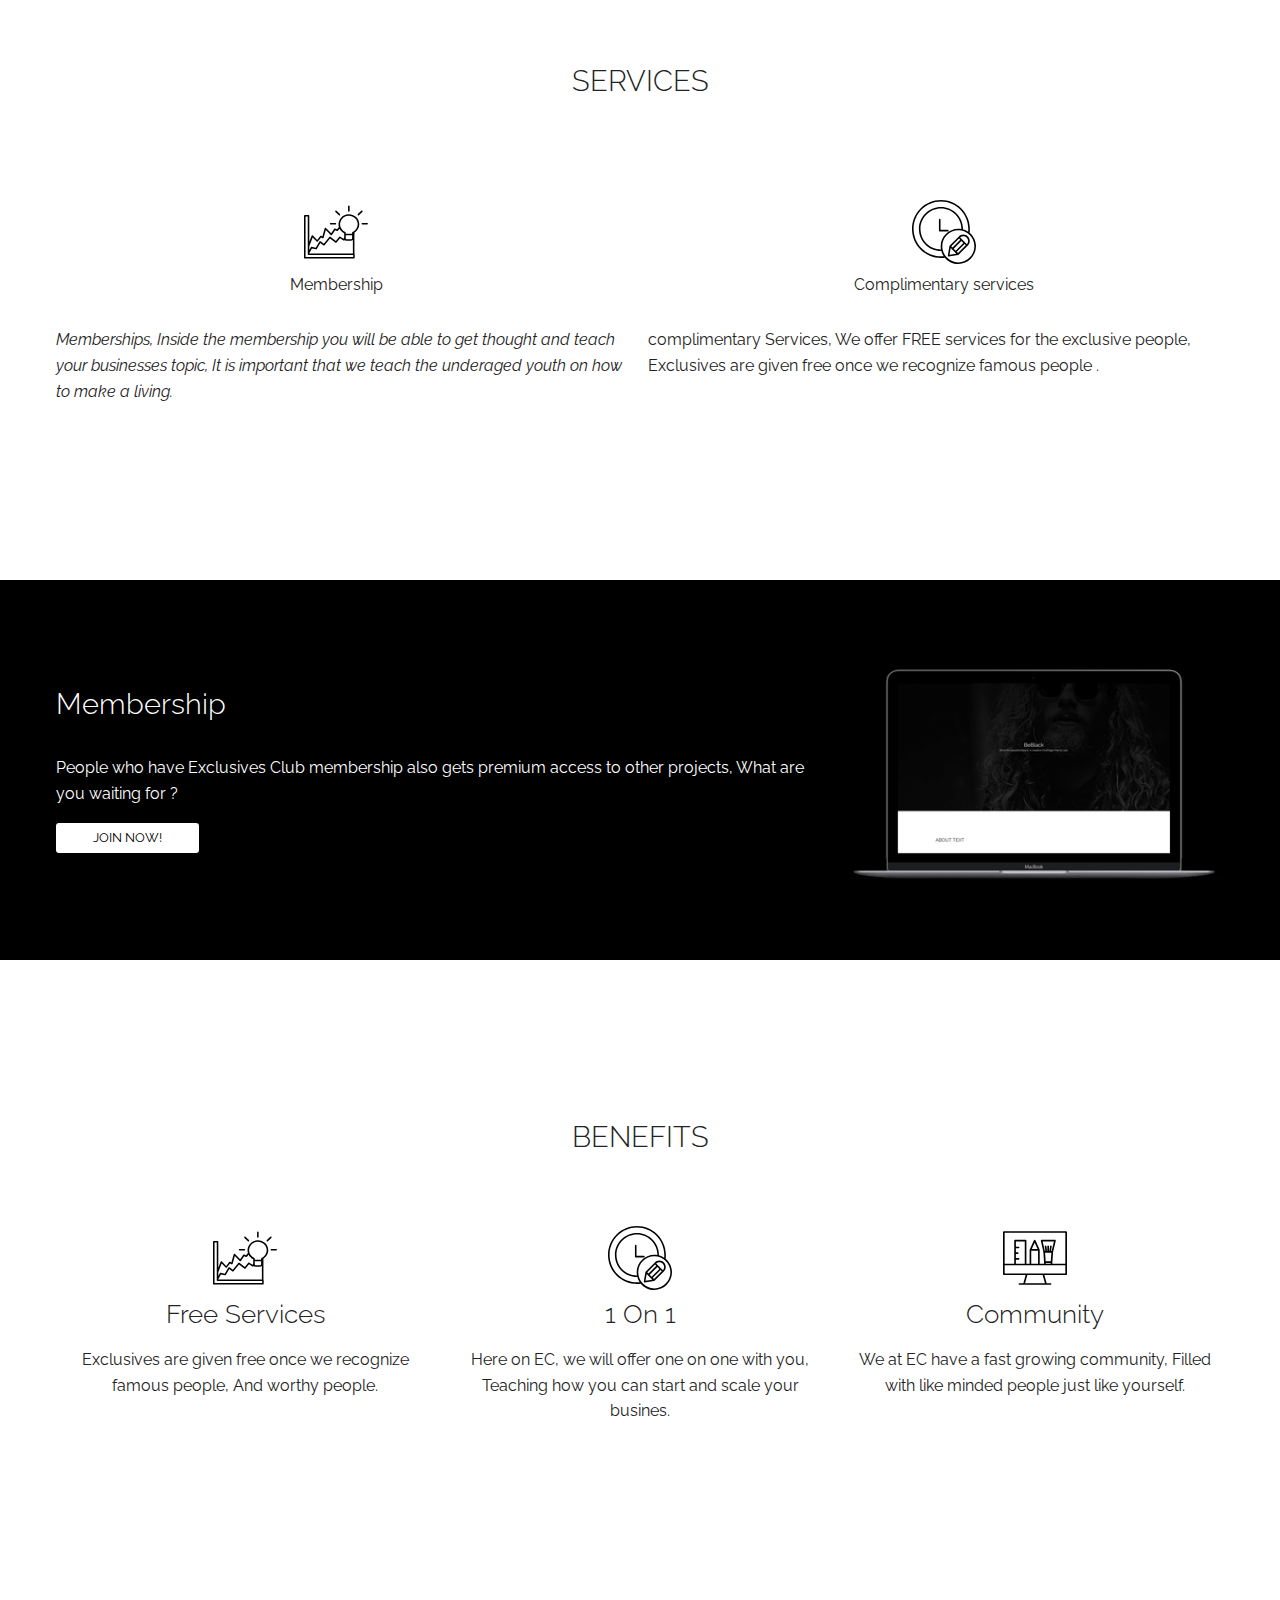
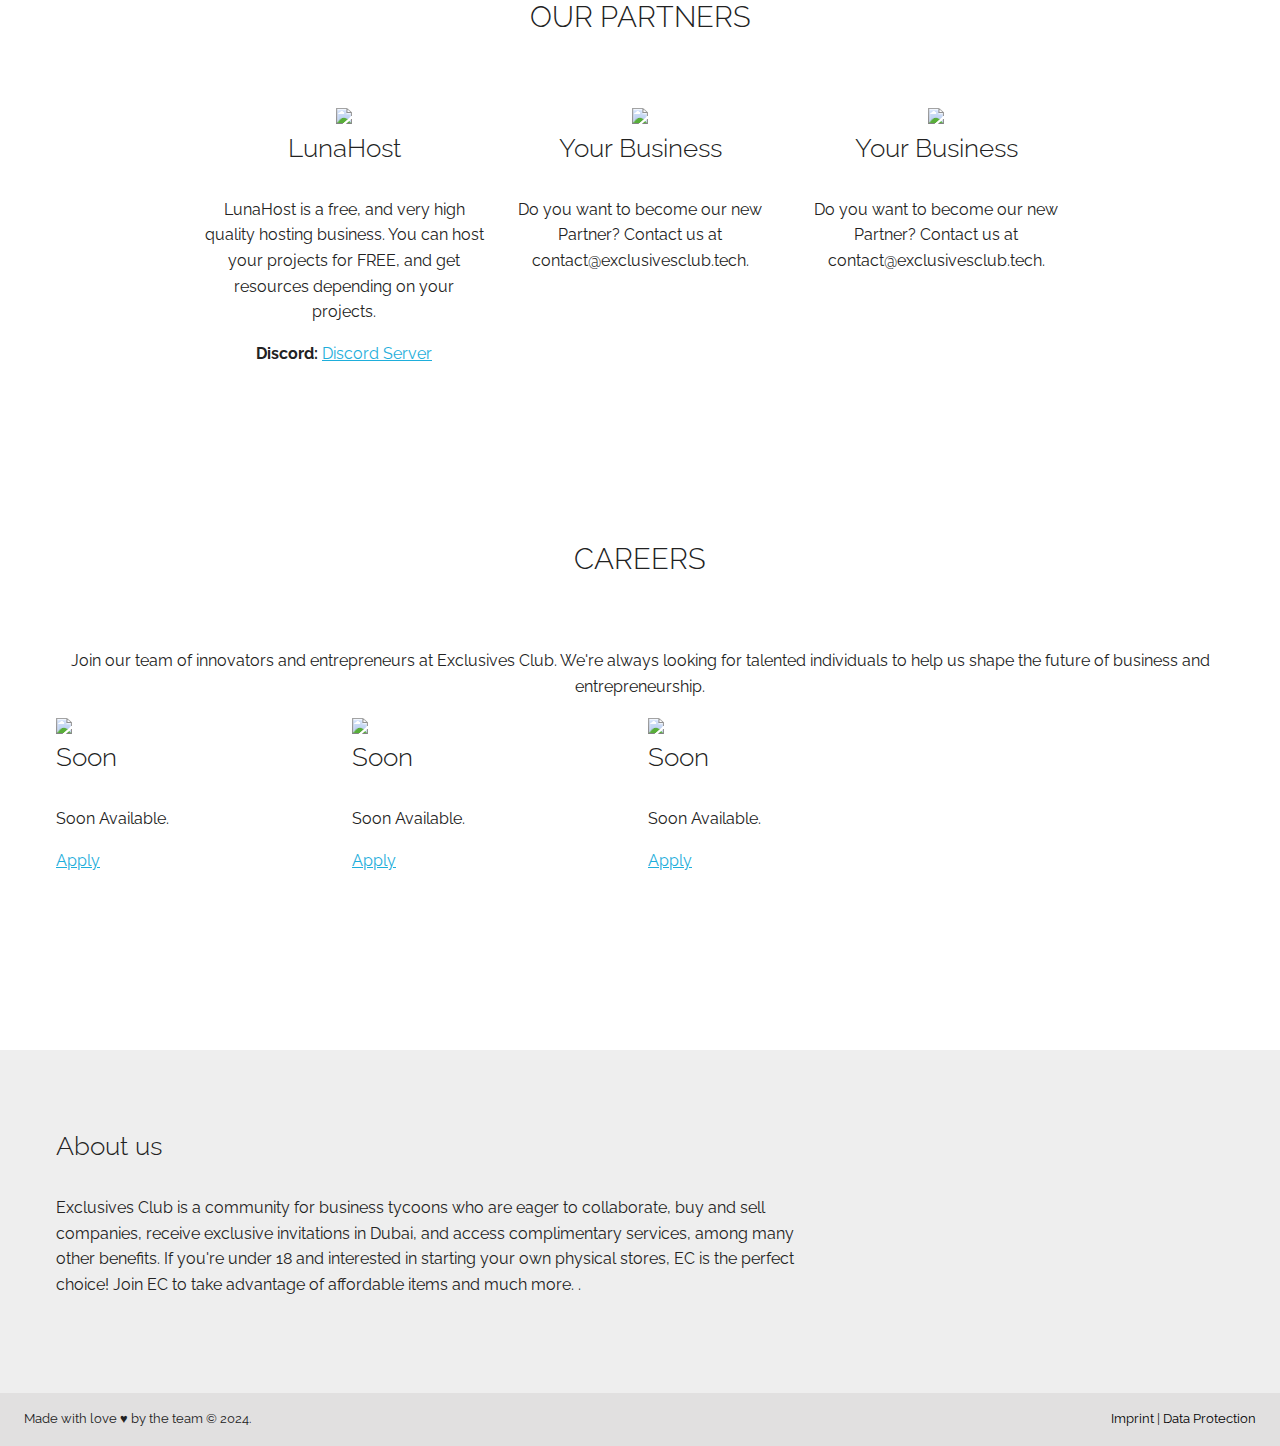
==== commit 99ca2bf6: "Child Orgs" ====
--- a/index.html
+++ b/index.html
@@ -15,14 +15,17 @@
             <img src="img/eclogo.png" class="logo">
             <nav class="end-xs">
                 <ul>
-                    <li><a href="#about-us">About us</a></li>
-                    <li><a href="#services">Services</a></li>
-                    <li><a href="#benefits">Benefits</a></li>
+                    <li><a href="/index.html">Home</a></li>
+                    <li><a href="/contact.html">Contact</a></li>
+                    <li><a href="/memberships.html">Membership</a></li>
+                    <li><a href="/child-orgs.html">Child Organizations</a></li>
+
+
                 </ul>
             </nav>
         </div>
         <div class="hero flex middle-xs" style="background-image: linear-gradient(rgba(0, 0, 0, 0.9), rgba(0, 0, 0, 0.7)), url('img/hero-image.jpg');
-    }">
+    ">
     <div class="hero-text ">
         <h1>Exclusives Club</h1>
         <h4>Exclusives Club is a community for business tycoons who are eager to collaborate, buy and sell companies, receive exclusive invitations in Dubai, and access complimentary services, among many other benefits.</h4>
@@ -124,6 +127,69 @@
                     </div>
                 </div>
             </section>
+
+            <section class="partners" id="partners">
+                <div class="container">
+                  <div class="row">
+                    <div class="col-md center-xs">
+                      <h2 class="section-title">Our Partners</h2>
+                    </div>
+                  </div>
+                  <div class="row margin-bottom-small center-xs">
+                    <div class="col-md-3 partner-card">
+                      <img src="img/lunalogo.png" class="partner-logo">
+                      <h3>LunaHost</h3>
+                      <p>LunaHost is a free, and very high quality hosting business. You can host your projects for FREE, and get resources depending on your projects.</p>
+                      <p><strong>Discord:</strong> <a href="https://discord.gg/BvMaRf2MmP" target="_blank">Discord Server</a></p>
+                    </div>
+                    <div class="col-md-3 partner-card">
+                      <img src="img/partner2-logo.png" class="partner-logo">
+                      <h3>Your Business</h3>
+                      <p>Do you want to become our new Partner? Contact us at contact@exclusivesclub.tech.</p>
+                    </div>
+                    <div class="col-md-3 partner-card">
+                      <img src="img/partner2-logo.png" class="partner-logo">
+                      <h3>Your Business</h3>
+                      <p>Do you want to become our new Partner? Contact us at contact@exclusivesclub.tech.</p>
+                    </div>
+              </section>
+              
+
+
+              <section class="careers" id="careers">
+                <div class="container">
+                  <div class="row">
+                    <div class="col-md center-xs">
+                      <h2 class="section-title">Careers</h2>
+                    </div>
+                  </div>
+                  <div class="row margin-bottom-small center-xs">
+                    <div class="col-md-12">
+                      <p>Join our team of innovators and entrepreneurs at Exclusives Club. We're always looking for talented individuals to help us shape the future of business and entrepreneurship.</p>
+                    </div>
+                  </div>
+                  <div class="row">
+                    <div class="col-md-3 career-card">
+                      <img src="img/eclogowb.jpeg" class="career-logo">
+                      <h3>Soon</h3>
+                      <p>Soon Available.</p>
+                      <p><a href="mailto:careers@exclusivesclub.com">Apply</a></p>
+                    </div>
+                    <div class="col-md-3 career-card">
+                      <img src="img/eclogowb.jpeg" class="career-logo">
+                      <h3>Soon</h3>
+                      <p>Soon Available.</p>
+                      <p><a href="mailto:careers@exclusivesclub.com">Apply</a></p>
+                    </div>
+                    <div class="col-md-3 career-card">
+                      <img src="img/eclogowb.jpeg" class="career-logo">
+                      <h3>Soon</h3>
+                      <p>Soon Available.</p>
+                      <p><a href="mailto:careers@exclusivesclub.com">Apply</a></p>
+                    </div>
+              </section>
+              
+
         </main>
     </div>
     <footer>
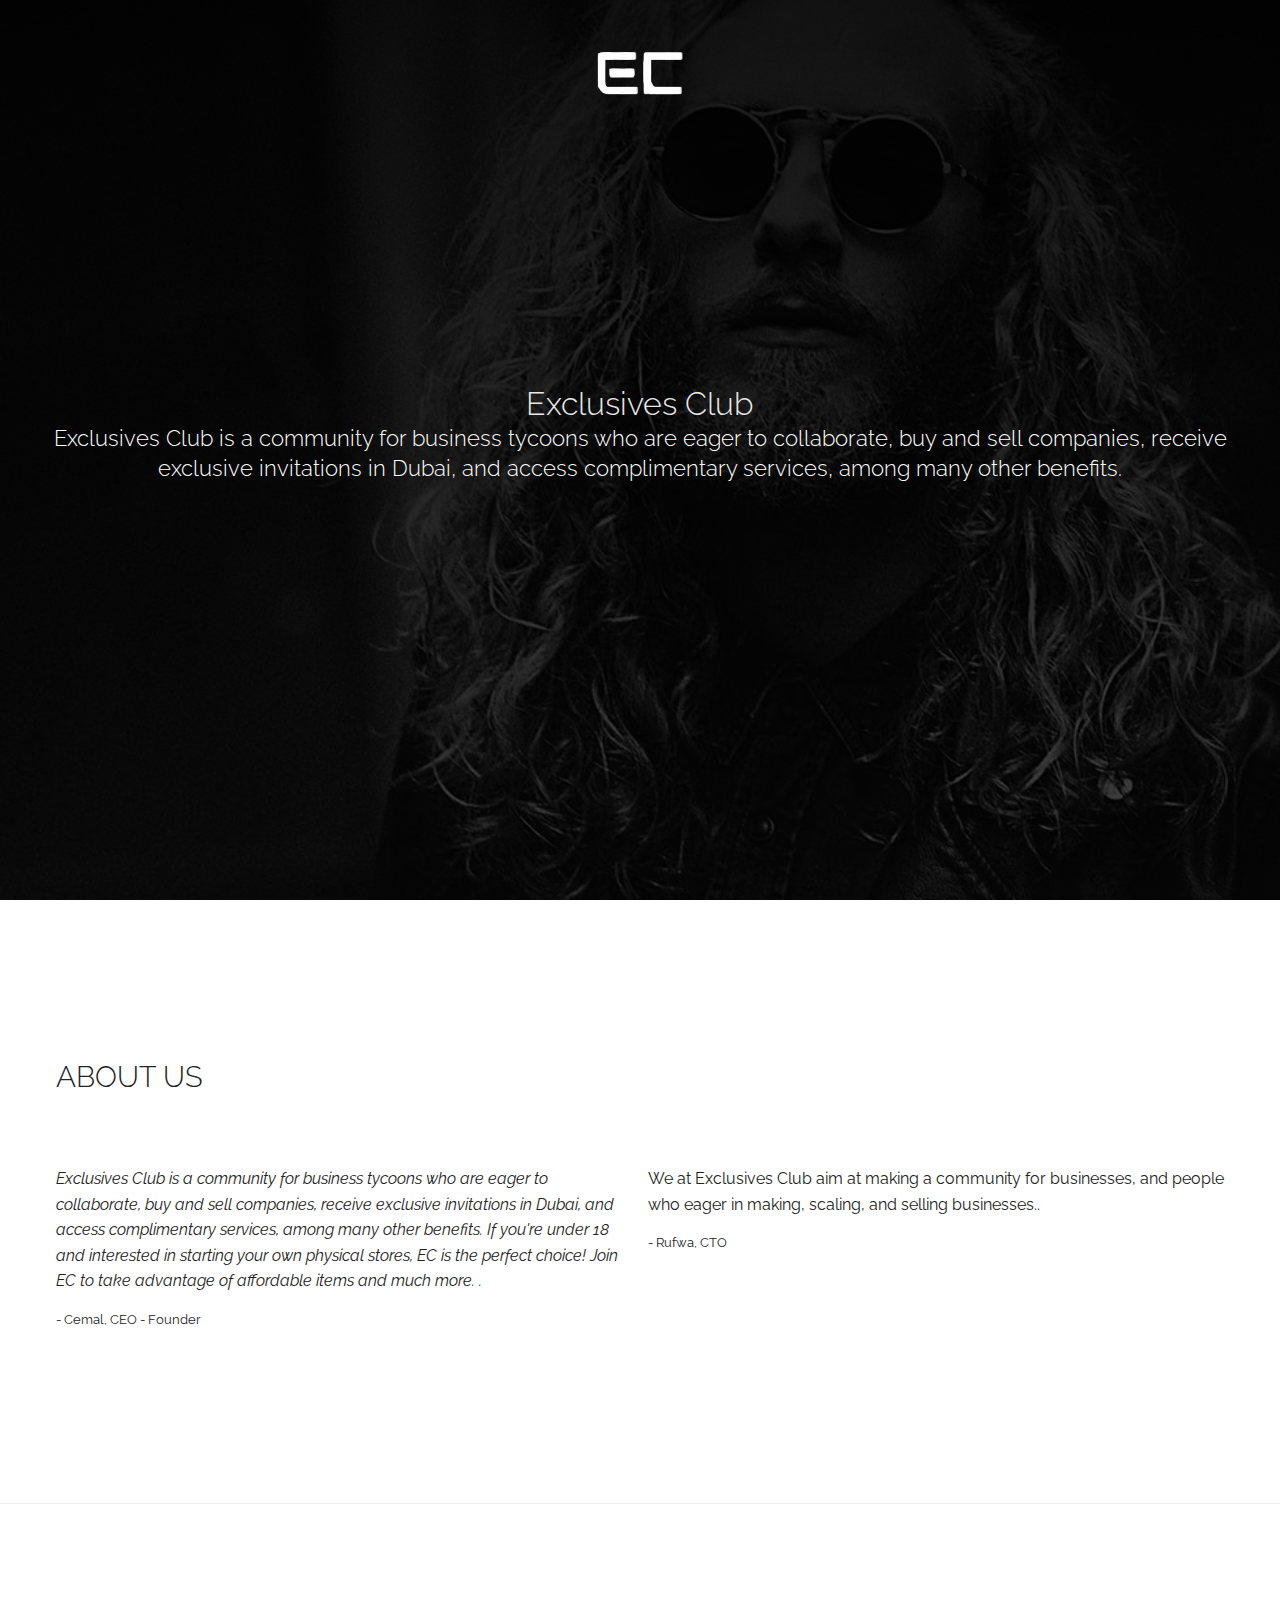
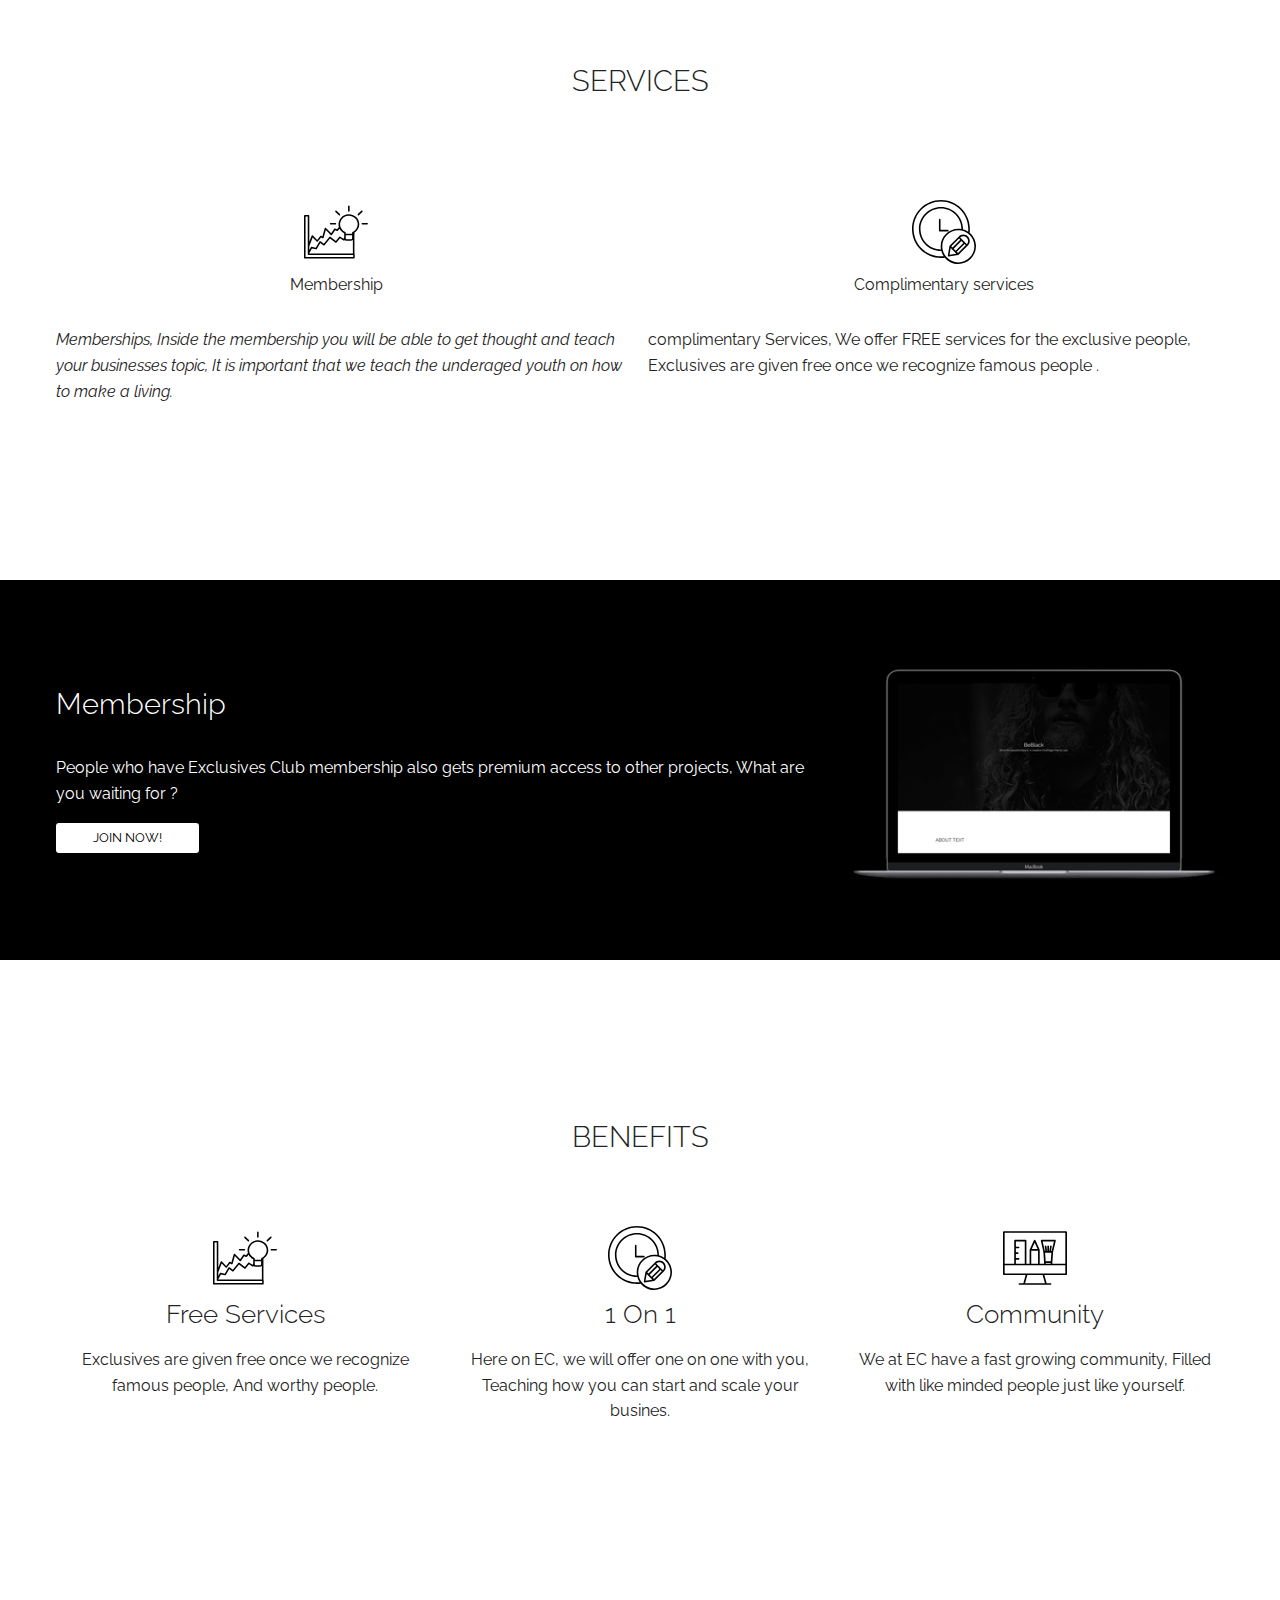
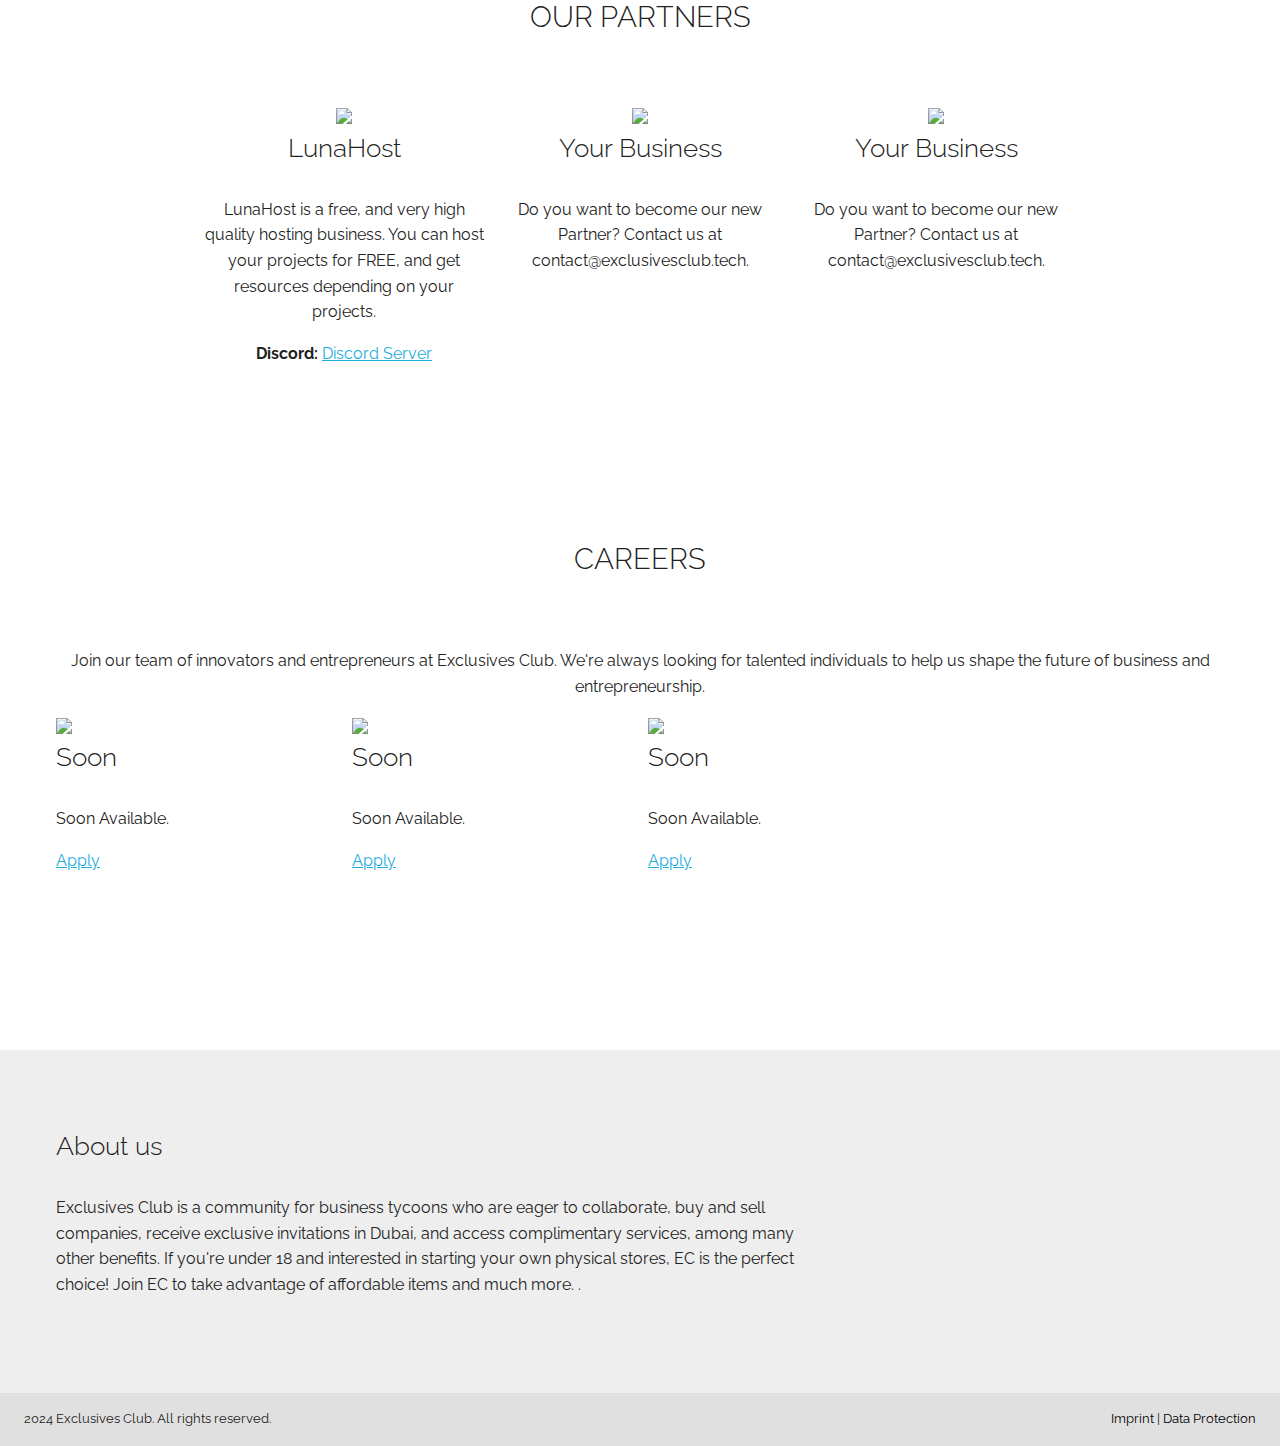
==== commit baefe259: "Changed Watermark Text" ====
--- a/index.html
+++ b/index.html
@@ -187,8 +187,7 @@
                       <p>Soon Available.</p>
                       <p><a href="mailto:careers@exclusivesclub.com">Apply</a></p>
                     </div>
-              </section>
-              
+              </section>  
 
         </main>
     </div>
@@ -211,7 +210,7 @@
 
     <div class="row secondary-footer">
         <div class="col-md">
-         <p>Made with love ♥ by the team © 2024.</p>                
+         <p>2024 Exclusives Club. All rights reserved.</p>                
      </div>
      <div class="col-md end-md">
          <p><a href="#">Imprint</a> | <a href="#">Data Protection</a></p>                
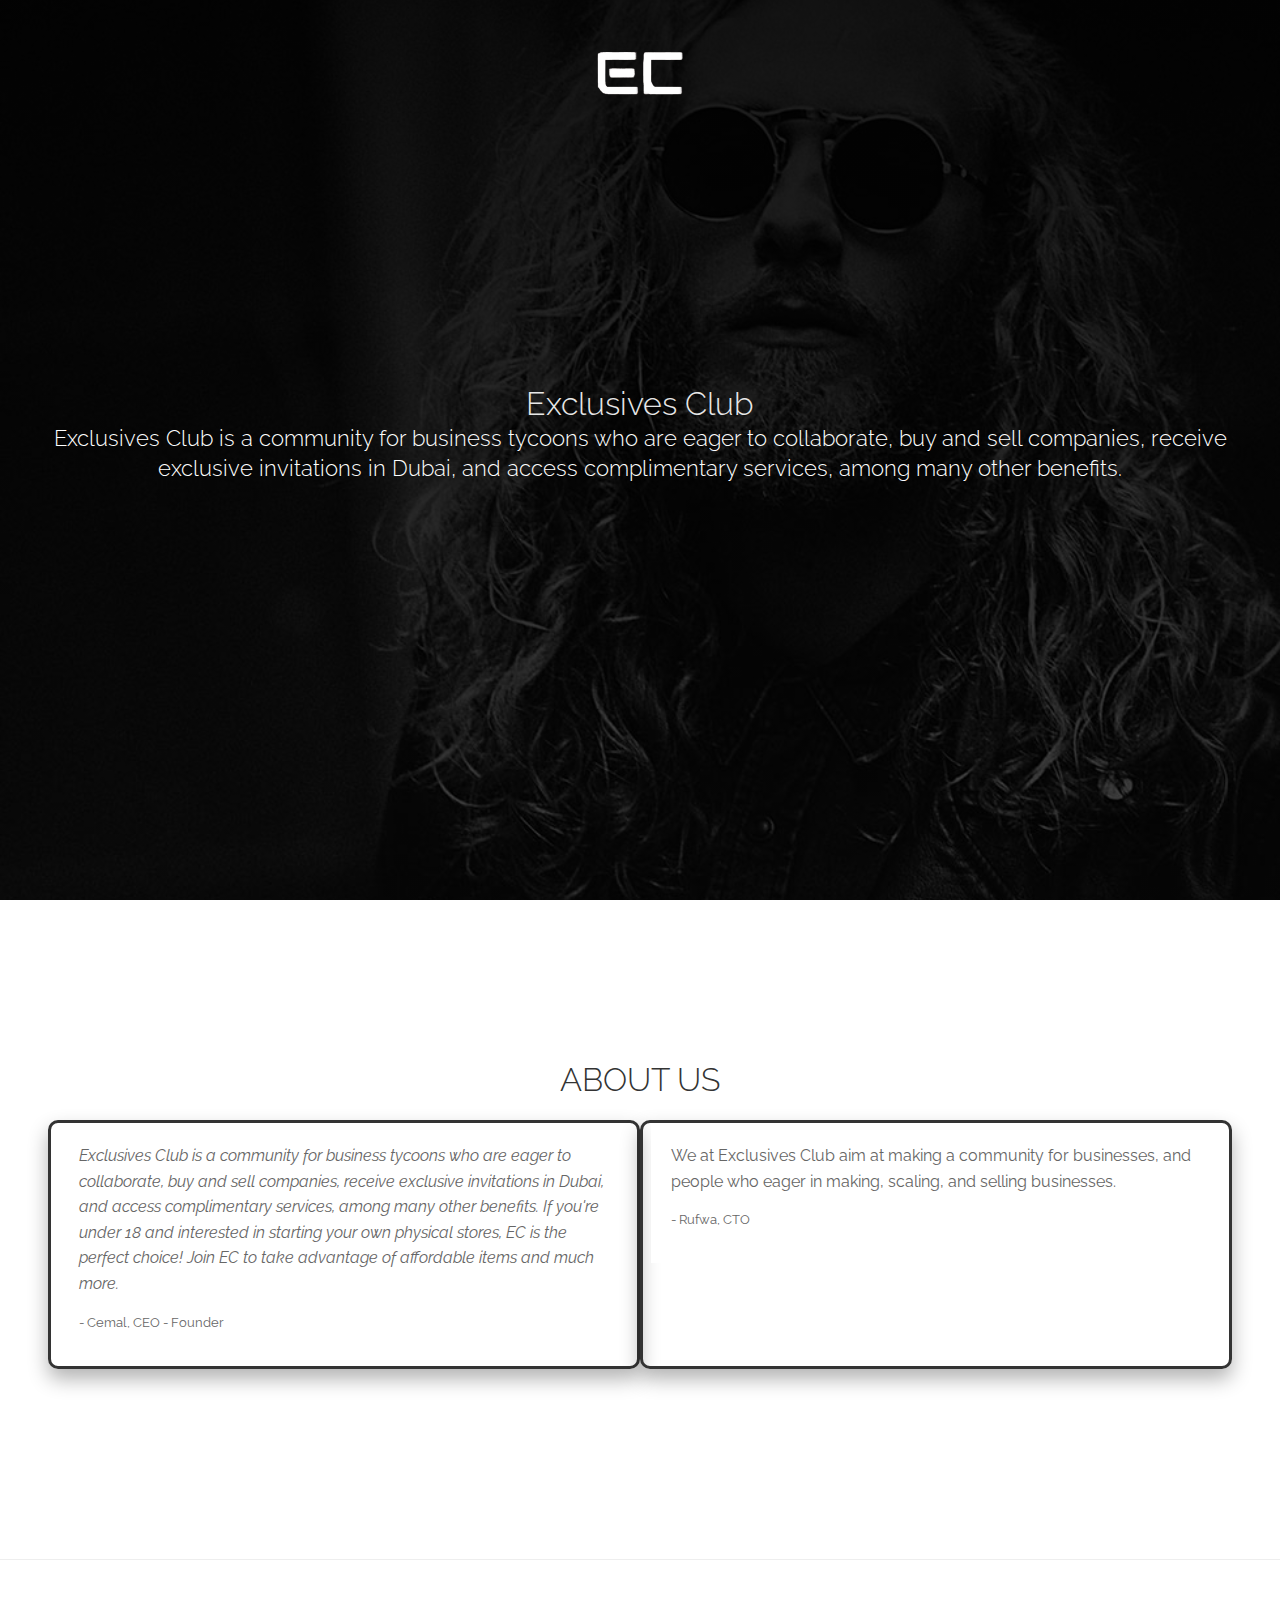
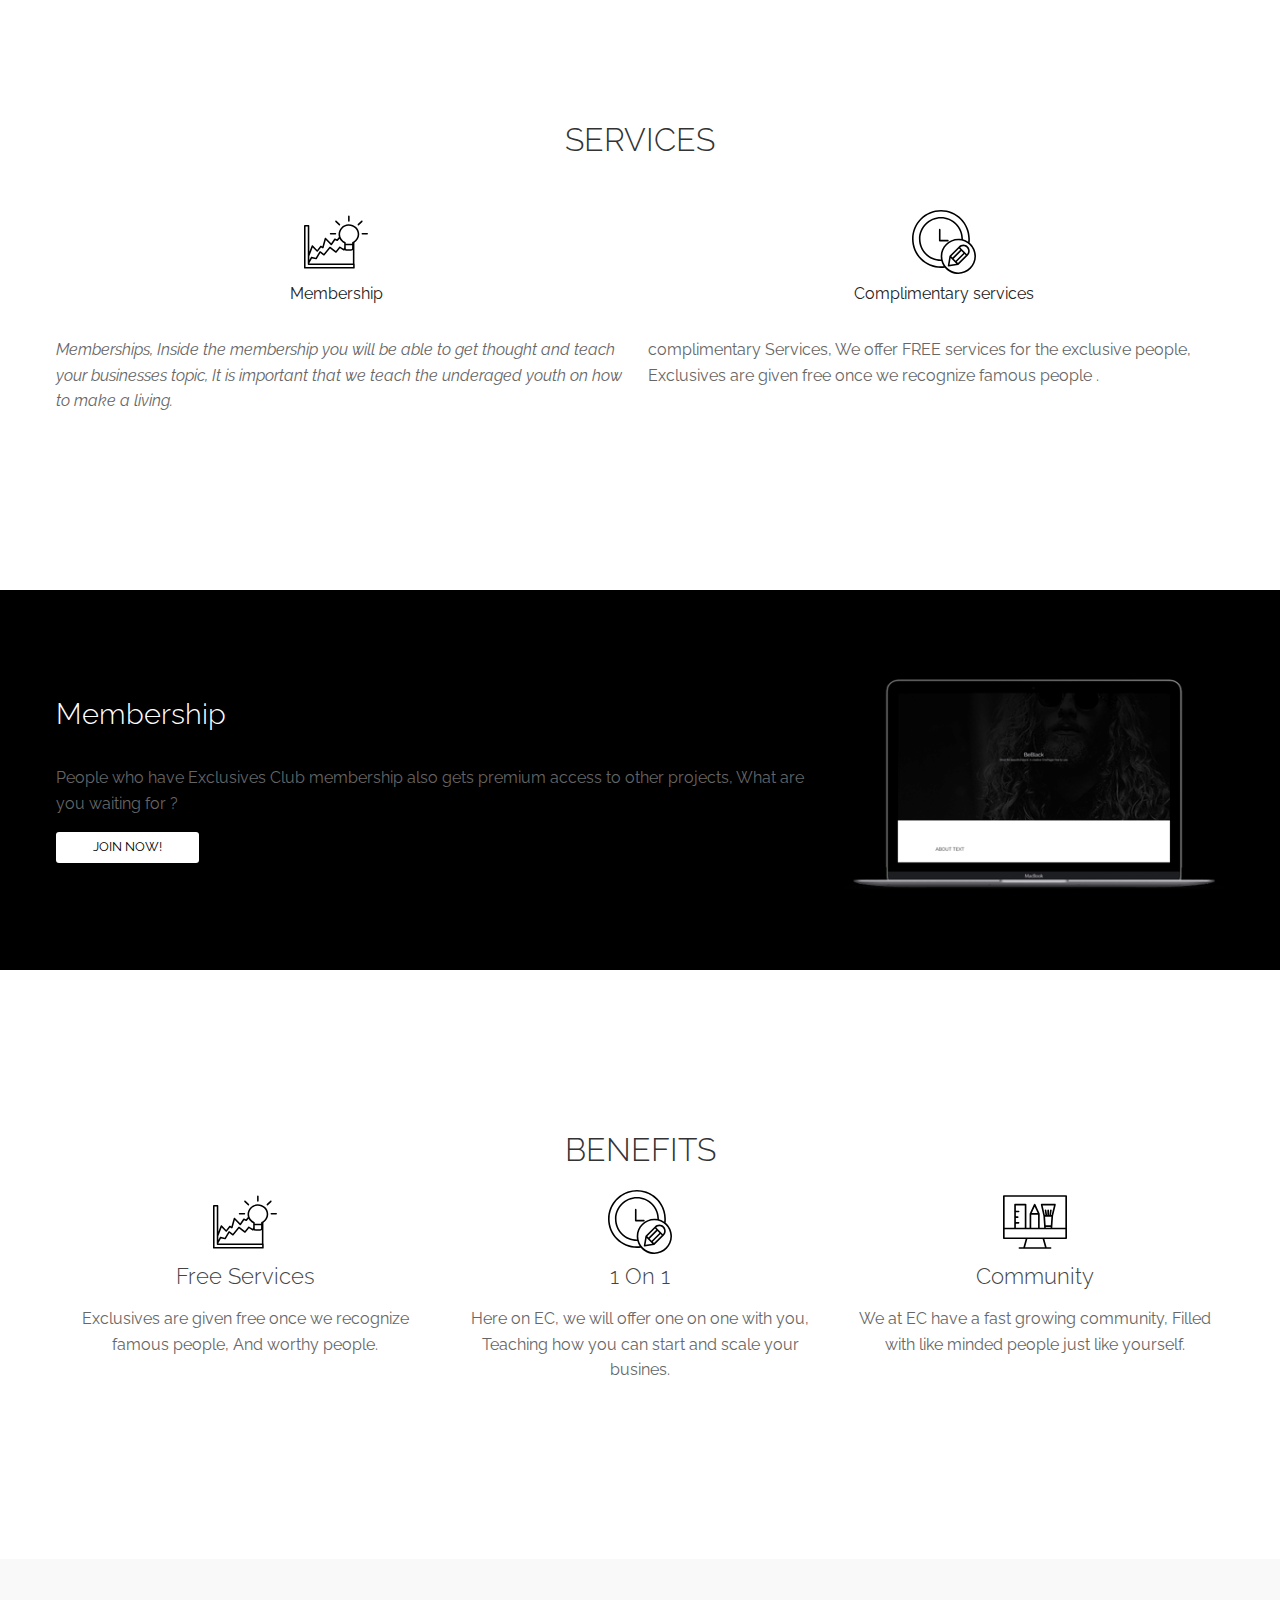
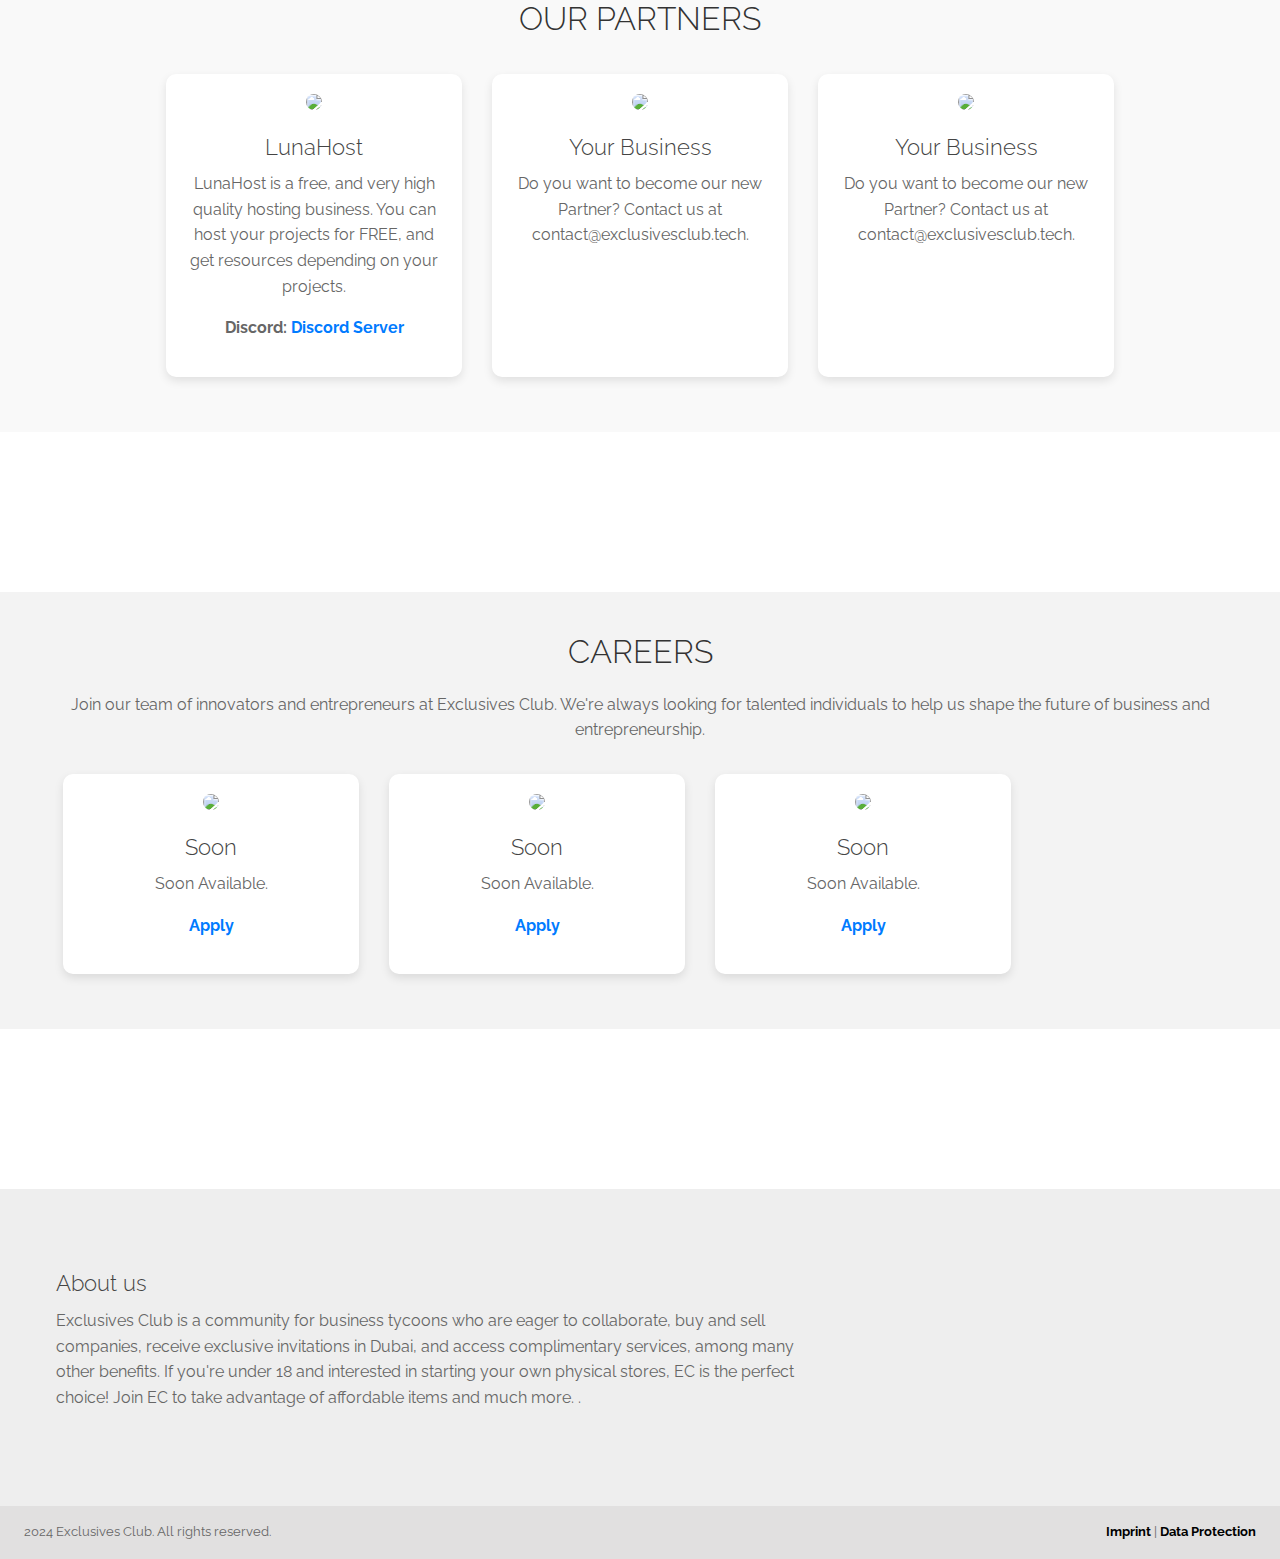
==== commit 83804aaa: "Changed Layout, Added Animations" ====
--- a/index.html
+++ b/index.html
@@ -37,24 +37,27 @@
         <section class="intro" id="about-us">
             <div class="container">
                 <div class="row">
-                    <div class="col-md">
+                    <div class="col-md center-xs">
                         <h2 class="section-title">About Us</h2>
                     </div>
                 </div>
-                <div class="row margin-bottom ">
-                    <div class="col-md">
-                        <p class="highlight">Exclusives Club is a community for business tycoons who are eager to collaborate, buy and sell companies, receive exclusive invitations in Dubai, and access complimentary services, among many other benefits. If you're under 18 and interested in starting your own physical stores, EC is the perfect choice! Join EC to take advantage of affordable items and much more.
-                            .</p>
-                        <p class="author">- Cemal, CEO - Founder</p>
-                    </div>
-                    <div class="col-md">
-                        <p>We at Exclusives Club aim at making a community for businesses, and people who eager in making, scaling, and selling businesses..</p>
-                        <p class="author">- Rufwa, CTO</p>
-                    </div>
-                </div>
-
+                <div class="row about-frames">
+                    <div class="col-md-6 about-frame">
+                        <div class="about-frame-content">
+                            <p class="highlight">Exclusives Club is a community for business tycoons who are eager to collaborate, buy and sell companies, receive exclusive invitations in Dubai, and access complimentary services, among many other benefits. If you're under 18 and interested in starting your own physical stores, EC is the perfect choice! Join EC to take advantage of affordable items and much more.</p>
+                            <p class="author">- Cemal, CEO - Founder</p>
+                        </div>
+                    </div>
+                    <div class="col-md-6 about-frame">
+                        <div class="about-frame-content">
+                            <p>We at Exclusives Club aim at making a community for businesses, and people who eager in making, scaling, and selling businesses.</p>
+                            <p class="author">- Rufwa, CTO</p>
+                        </div>
+                    </div>
+                </div>
             </div>
         </section>
+        
         <hr/>
         <section class="services" id="services">
             <div class="container">
--- a/css/theme.css
+++ b/css/theme.css
@@ -420,4 +420,160 @@
 .fade-in {
 	-webkit-animation: fade-in 1.2s cubic-bezier(0.390, 0.575, 0.565, 1.000) both;
 	animation: fade-in 1.2s cubic-bezier(0.390, 0.575, 0.565, 1.000) both;
-}+}
+
+.partners {
+	background-color: #f9f9f9;
+	padding: 40px 0;
+  }
+  
+  .section-title {
+	font-size: 32px;
+	margin-bottom: 20px;
+	color: #333;
+	text-align: center;
+  }
+  
+  .partner-card {
+	background-color: #ffffff;
+	border-radius: 10px;
+	padding: 20px;
+	margin: 15px;
+	box-shadow: 0px 4px 10px rgba(0, 0, 0, 0.1);
+	text-align: center;
+	transition: transform 0.3s ease, box-shadow 0.3s ease;
+  }
+  
+  .partner-card:hover {
+	transform: translateY(-10px);
+	box-shadow: 0px 8px 20px rgba(0, 0, 0, 0.15);
+  }
+  
+  .partner-logo {
+	width: 100%;
+	max-width: 150px;
+	border-radius: 10px;
+	margin-bottom: 15px;
+  }
+  
+  h3 {
+	font-size: 22px;
+	color: #444;
+	margin-bottom: 10px;
+  }
+  
+  p {
+	font-size: 16px;
+	color: #666;
+  }
+  
+  a {
+	color: #007bff;
+	text-decoration: none;
+	font-weight: bold;
+  }
+  
+  a:hover {
+	text-decoration: underline;
+  }
+  
+  .careers {
+	background-color: #f3f3f3;
+	padding: 40px 0;
+  }
+  
+  .section-title {
+	font-size: 32px;
+	margin-bottom: 20px;
+	color: #333;
+	text-align: center;
+  }
+  
+  .career-card {
+	background-color: #ffffff;
+	border-radius: 10px;
+	padding: 20px;
+	margin: 15px;
+	box-shadow: 0px 4px 10px rgba(0, 0, 0, 0.1);
+	text-align: center;
+	transition: transform 0.3s ease, box-shadow 0.3s ease;
+  }
+  
+  .career-card:hover {
+	transform: translateY(-10px);
+	box-shadow: 0px 8px 20px rgba(0, 0, 0, 0.15);
+  }
+  
+  .career-logo {
+	width: 100%;
+	max-width: 150px;
+	border-radius: 10px;
+	margin-bottom: 15px;
+  }
+  
+  h3 {
+	font-size: 22px;
+	color: #444;
+	margin-bottom: 10px;
+  }
+  
+  p {
+	font-size: 16px;
+	color: #666;
+  }
+  
+  a {
+	color: #007bff;
+	text-decoration: none;
+	font-weight: bold;
+  }
+  
+  a:hover {
+	text-decoration: underline;
+  }
+  
+
+  .about-frames {
+    display: flex;
+    flex-wrap: wrap;
+    justify-content: space-around;
+}
+
+.about-frame {
+    position: relative;
+    width: 45%;
+    margin-bottom: 30px;
+    overflow: hidden;
+    border: 3px solid #333; /* Frame border */
+    border-radius: 10px;
+    transform: translateY(20px);
+    opacity: 0;
+    transition: transform 0.5s ease-in-out, box-shadow 0.5s ease-in-out, opacity 0.5s ease-in-out;
+}
+
+.about-frame.appear {
+    transform: translateY(0);
+    opacity: 1;
+    box-shadow: 0 10px 20px rgba(0, 0, 0, 0.3);
+}
+
+.about-frame-content {
+    padding: 20px;
+    background-color: #fff;
+}
+
+/* Animation on scroll */
+@keyframes fadeInUp {
+    from {
+        opacity: 0;
+        transform: translateY(20px);
+    }
+    to {
+        opacity: 1;
+        transform: translateY(0);
+    }
+}
+
+.about-frame.appear {
+    animation: fadeInUp 0.8s forwards;
+}
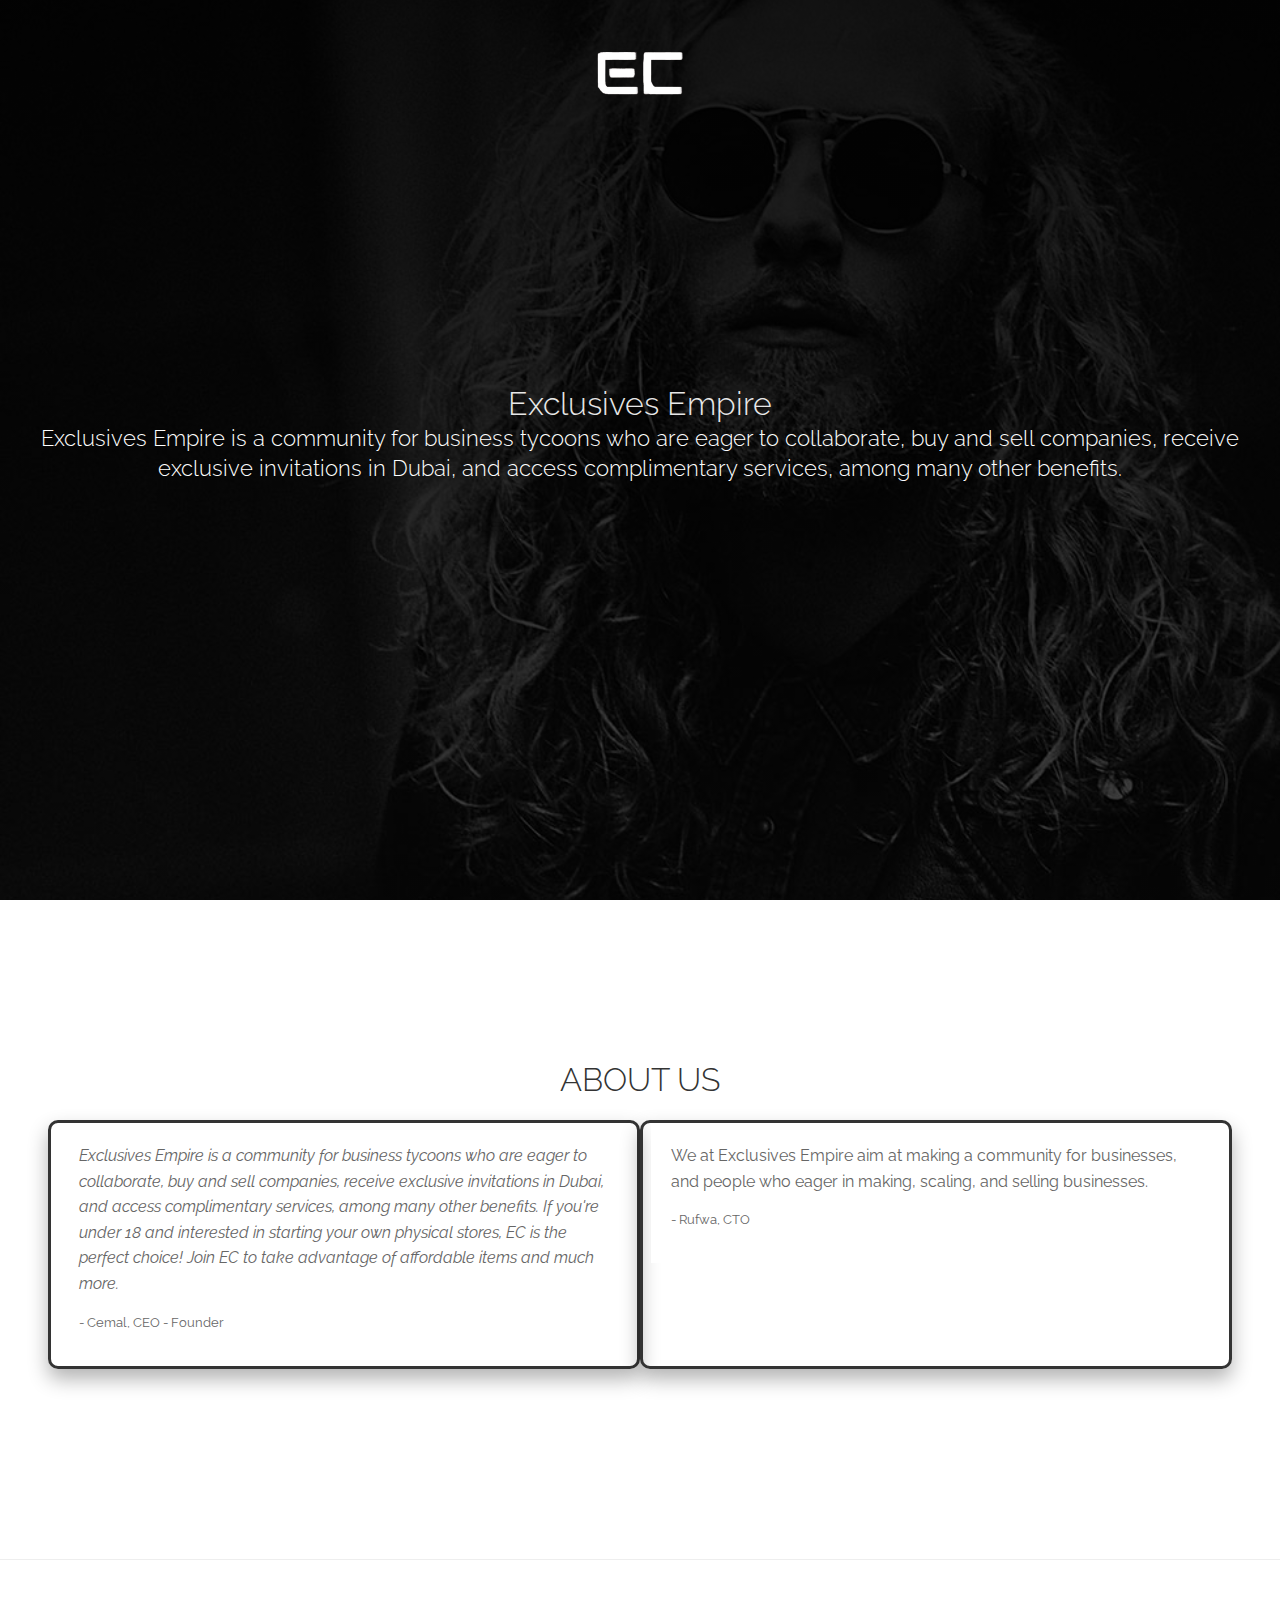
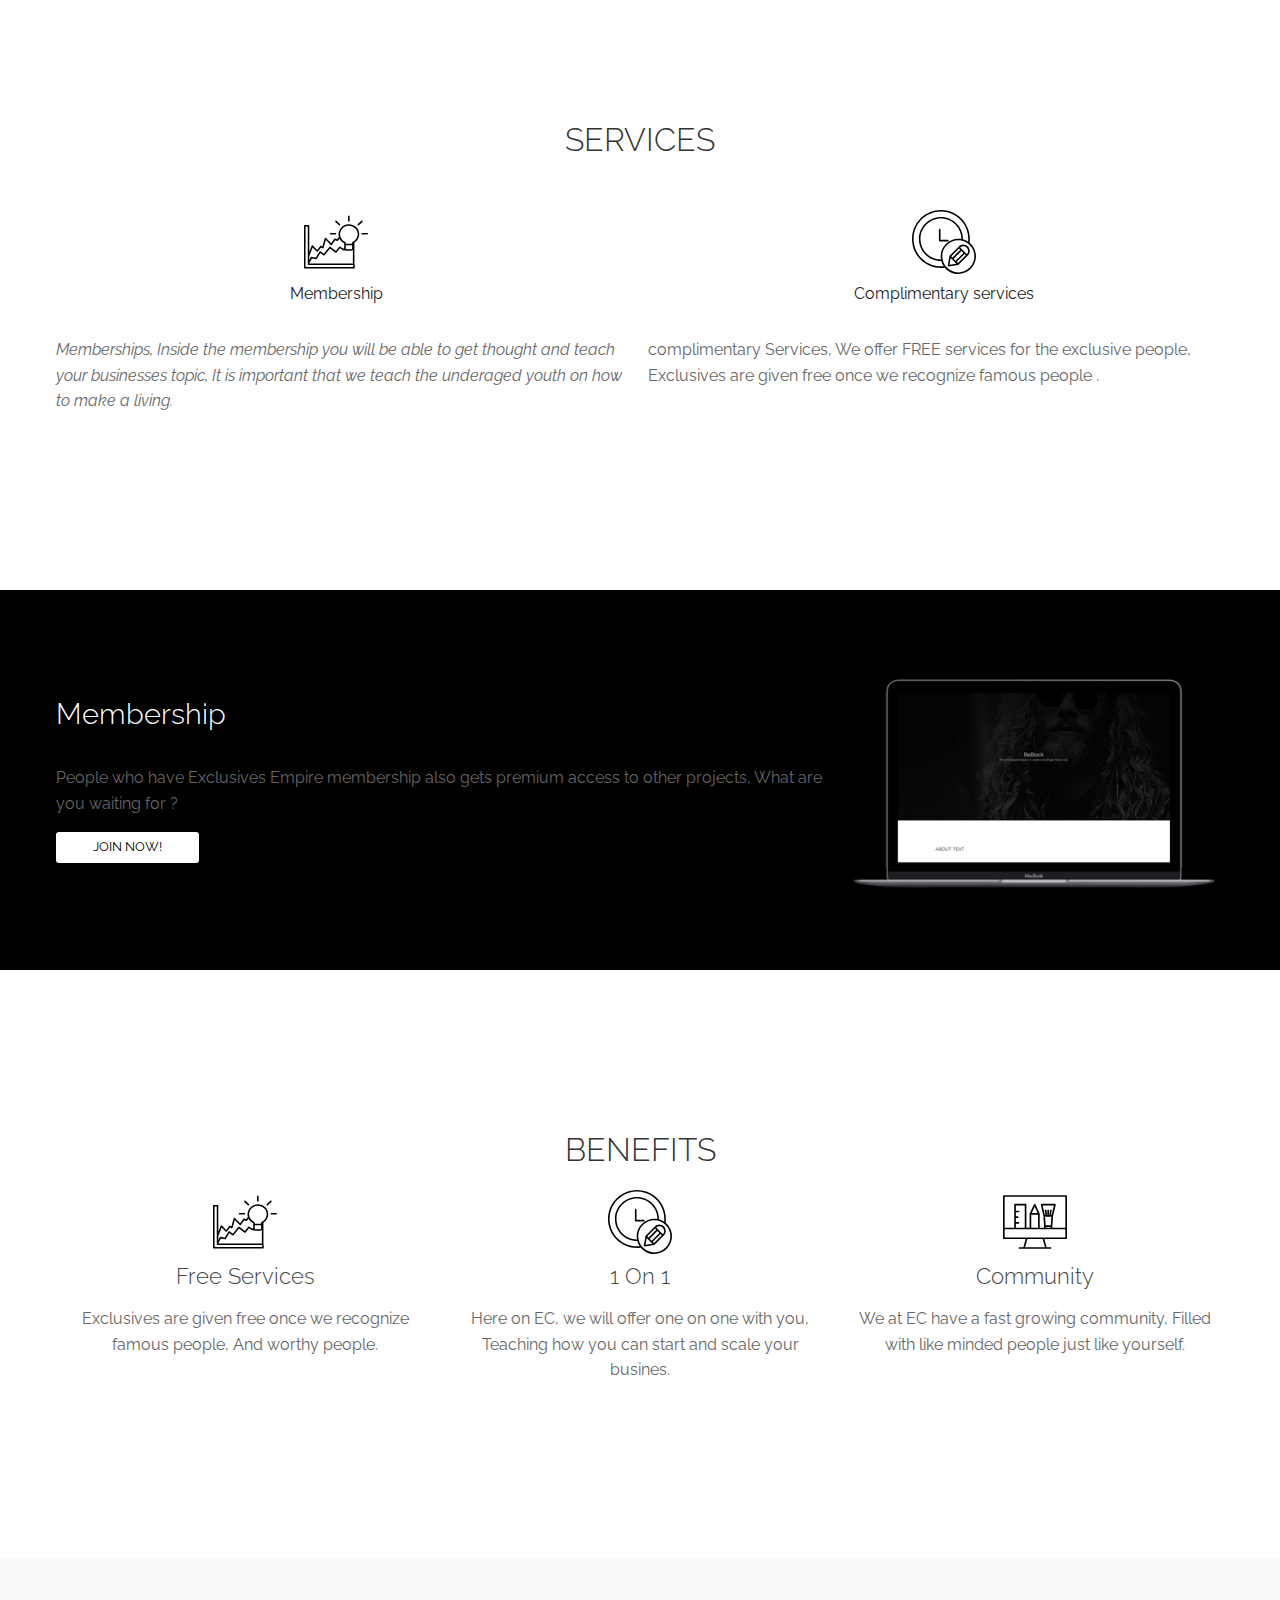
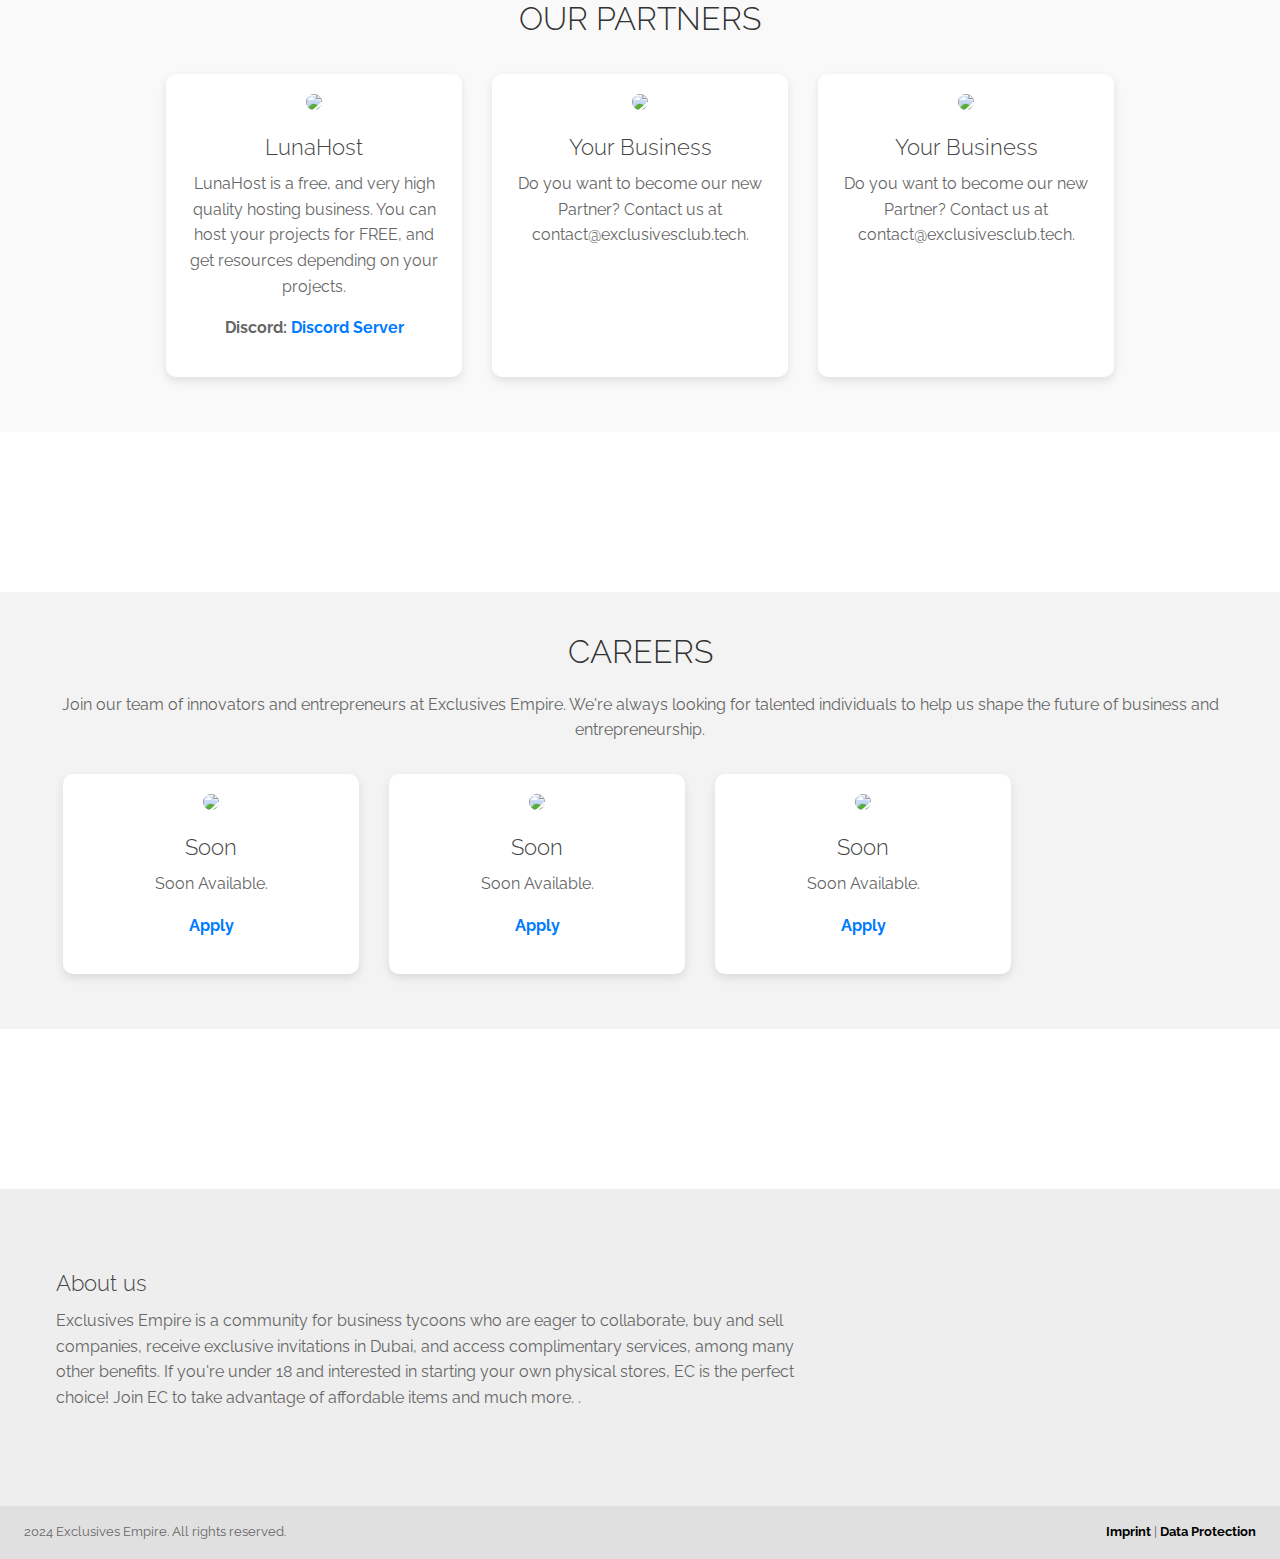
==== commit ca1c906e: "Changed Branding" ====
--- a/index.html
+++ b/index.html
@@ -1,7 +1,7 @@
 <!DOCTYPE html>
 <html lang="de-DE" prefix="og: http://ogp.me/ns#">
     <meta charset="UTF-8">
-    <title>Exclusives Club</title>
+    <title>Exclusives Empire</title>
     <link rel="icon" type="image/png" sizes="32x32" href="img/favicon.png">
     <link rel="stylesheet" type="text/css" href="css/normalize.min.css" media="all" />
     <link href="https://fonts.googleapis.com/css?family=Raleway&display=swap" rel="stylesheet">
@@ -27,8 +27,8 @@
         <div class="hero flex middle-xs" style="background-image: linear-gradient(rgba(0, 0, 0, 0.9), rgba(0, 0, 0, 0.7)), url('img/hero-image.jpg');
     ">
     <div class="hero-text ">
-        <h1>Exclusives Club</h1>
-        <h4>Exclusives Club is a community for business tycoons who are eager to collaborate, buy and sell companies, receive exclusive invitations in Dubai, and access complimentary services, among many other benefits.</h4>
+        <h1>Exclusives Empire</h1>
+        <h4>Exclusives Empire is a community for business tycoons who are eager to collaborate, buy and sell companies, receive exclusive invitations in Dubai, and access complimentary services, among many other benefits.</h4>
     </div>
 </div>
 </header>
@@ -44,13 +44,13 @@
                 <div class="row about-frames">
                     <div class="col-md-6 about-frame">
                         <div class="about-frame-content">
-                            <p class="highlight">Exclusives Club is a community for business tycoons who are eager to collaborate, buy and sell companies, receive exclusive invitations in Dubai, and access complimentary services, among many other benefits. If you're under 18 and interested in starting your own physical stores, EC is the perfect choice! Join EC to take advantage of affordable items and much more.</p>
+                            <p class="highlight">Exclusives Empire is a community for business tycoons who are eager to collaborate, buy and sell companies, receive exclusive invitations in Dubai, and access complimentary services, among many other benefits. If you're under 18 and interested in starting your own physical stores, EC is the perfect choice! Join EC to take advantage of affordable items and much more.</p>
                             <p class="author">- Cemal, CEO - Founder</p>
                         </div>
                     </div>
                     <div class="col-md-6 about-frame">
                         <div class="about-frame-content">
-                            <p>We at Exclusives Club aim at making a community for businesses, and people who eager in making, scaling, and selling businesses.</p>
+                            <p>We at Exclusives Empire aim at making a community for businesses, and people who eager in making, scaling, and selling businesses.</p>
                             <p class="author">- Rufwa, CTO</p>
                         </div>
                     </div>
@@ -93,7 +93,7 @@
                 <div class="row middle-md">
                     <div class="col-md-8">
                         <h2>Membership</h2>
-                        <p>People who have Exclusives Club membership also gets premium access to other projects, What are you waiting for ?</p>
+                        <p>People who have Exclusives Empire membership also gets premium access to other projects, What are you waiting for ?</p>
                         <a href="client-area.html"><button class="light">Join Now!</button></a>
                     </div>
                     <div class="col-md-4">
@@ -168,7 +168,7 @@
                   </div>
                   <div class="row margin-bottom-small center-xs">
                     <div class="col-md-12">
-                      <p>Join our team of innovators and entrepreneurs at Exclusives Club. We're always looking for talented individuals to help us shape the future of business and entrepreneurship.</p>
+                      <p>Join our team of innovators and entrepreneurs at Exclusives Empire. We're always looking for talented individuals to help us shape the future of business and entrepreneurship.</p>
                     </div>
                   </div>
                   <div class="row">
@@ -203,7 +203,7 @@
             <div class="row margin-bottom-small">
                 <div class="col-md-8">
                     <h3>About us</h3>
-                    <p>Exclusives Club is a community for business tycoons who are eager to collaborate, buy and sell companies, receive exclusive invitations in Dubai, and access complimentary services, among many other benefits. If you're under 18 and interested in starting your own physical stores, EC is the perfect choice! Join EC to take advantage of affordable items and much more.
+                    <p>Exclusives Empire is a community for business tycoons who are eager to collaborate, buy and sell companies, receive exclusive invitations in Dubai, and access complimentary services, among many other benefits. If you're under 18 and interested in starting your own physical stores, EC is the perfect choice! Join EC to take advantage of affordable items and much more.
                         .</p>
                 </div>
 
@@ -213,7 +213,7 @@
 
     <div class="row secondary-footer">
         <div class="col-md">
-         <p>2024 Exclusives Club. All rights reserved.</p>                
+         <p>2024 Exclusives Empire. All rights reserved.</p>                
      </div>
      <div class="col-md end-md">
          <p><a href="#">Imprint</a> | <a href="#">Data Protection</a></p>                
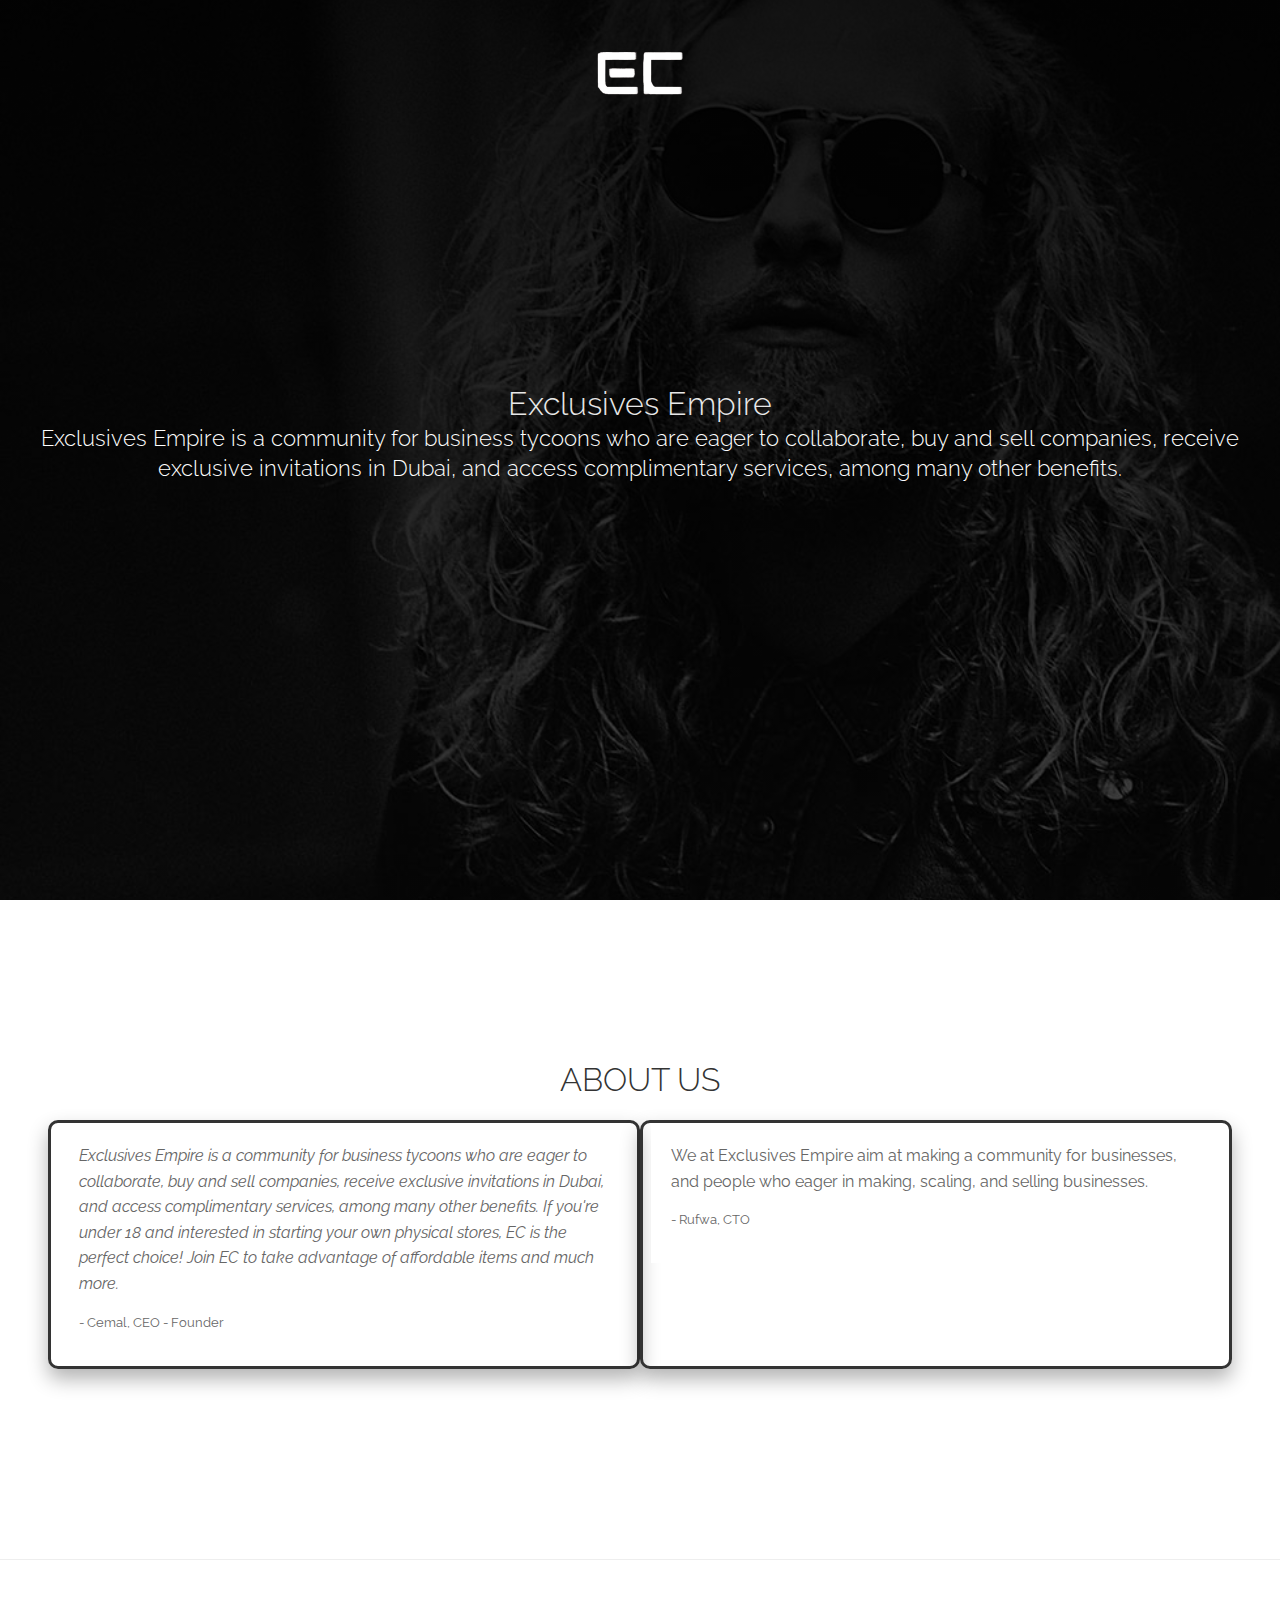
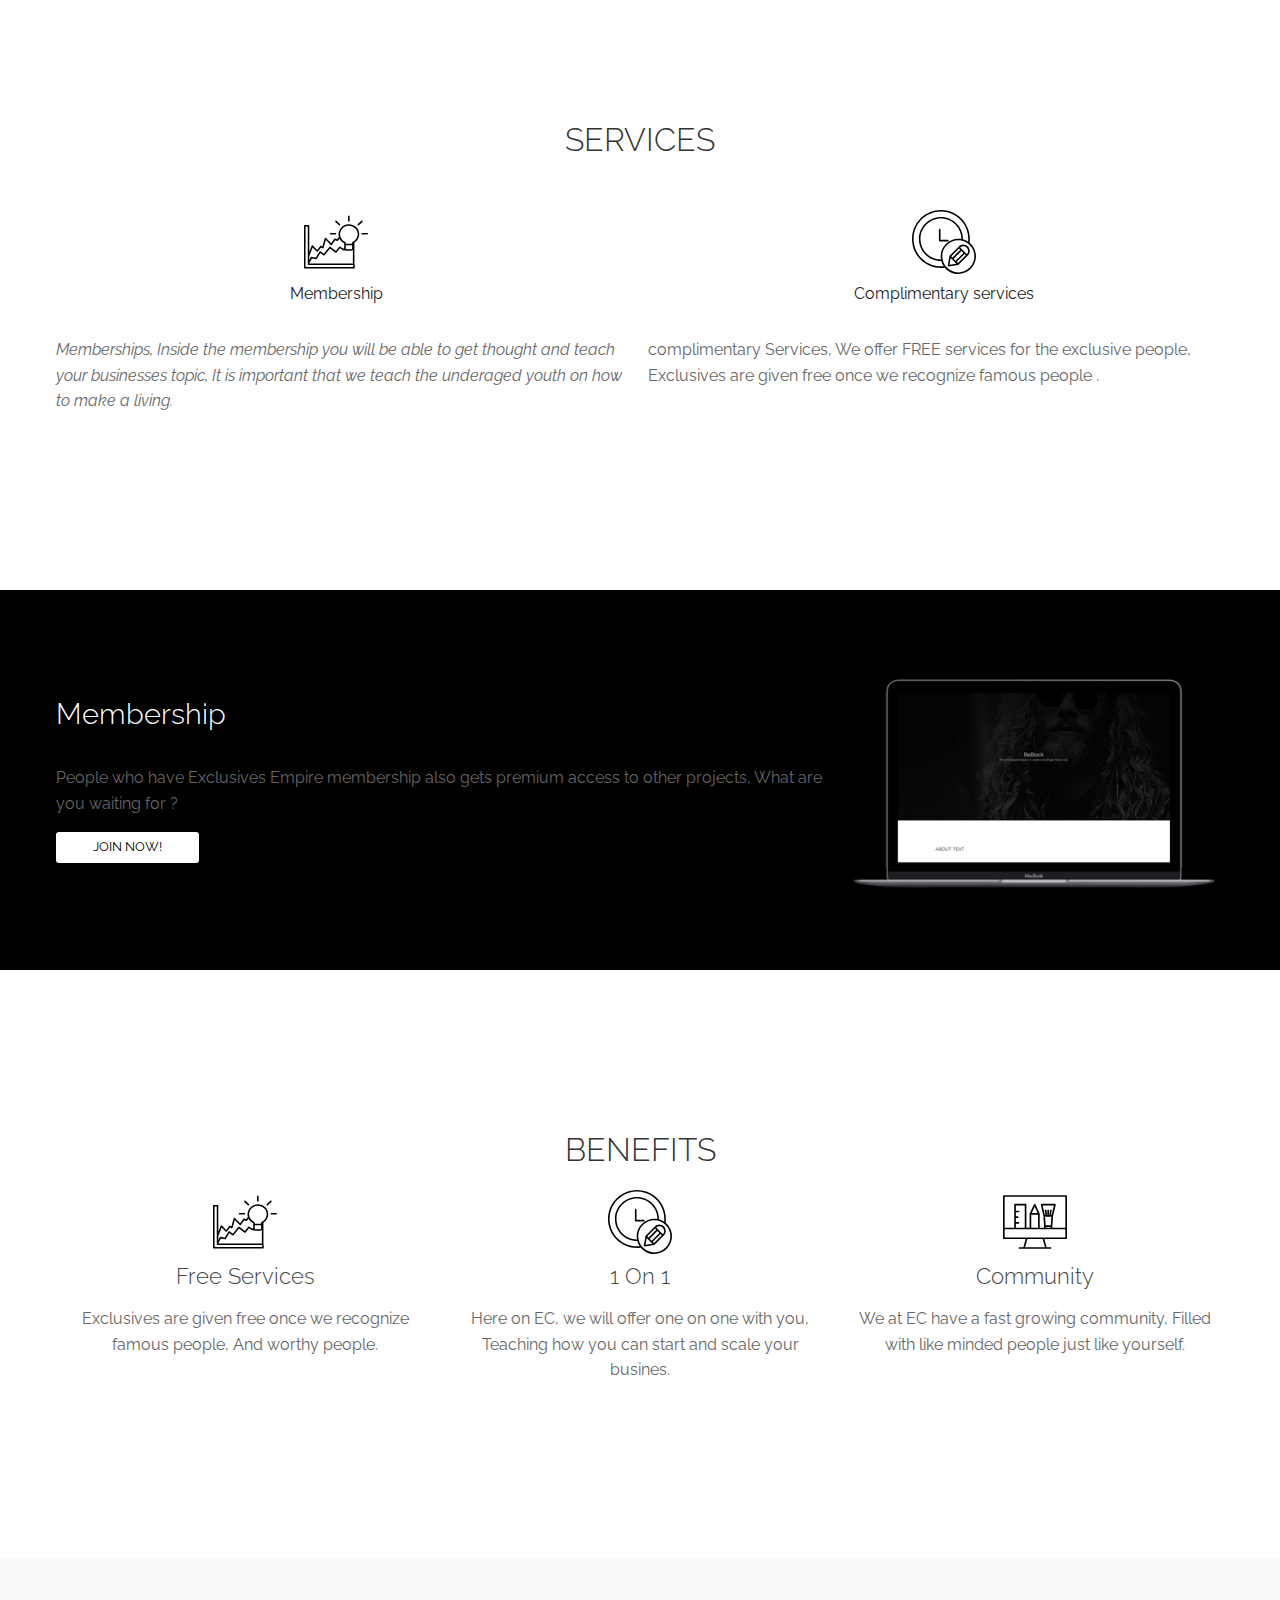
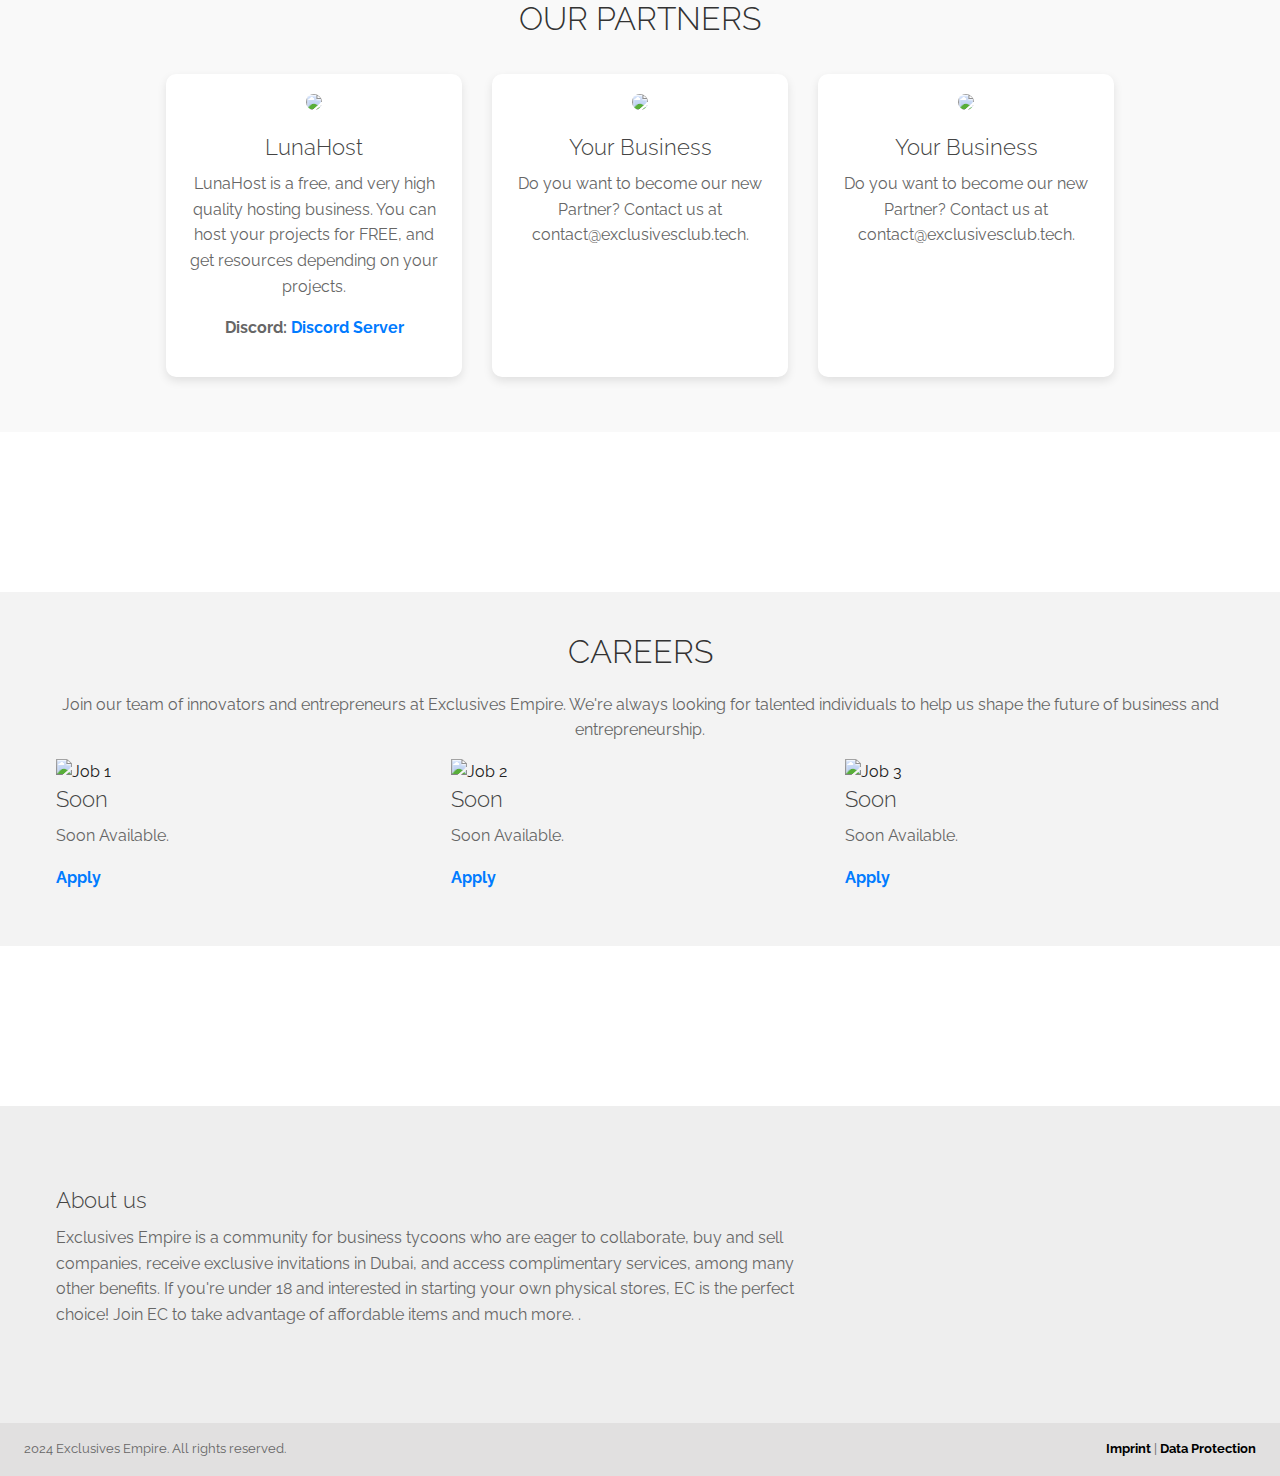
==== commit 143df1fe: "Indentation Issue, Fixed." ====
--- a/index.html
+++ b/index.html
@@ -17,8 +17,9 @@
                 <ul>
                     <li><a href="/index.html">Home</a></li>
                     <li><a href="/contact.html">Contact</a></li>
-                    <li><a href="/memberships.html">Membership</a></li>
                     <li><a href="/child-orgs.html">Child Organizations</a></li>
+                    <li><a href="/news.html">News</a></li>
+
 
 
                 </ul>
@@ -131,6 +132,9 @@
                 </div>
             </section>
 
+
+            
+
             <section class="partners" id="partners">
                 <div class="container">
                   <div class="row">
@@ -159,39 +163,59 @@
               
 
 
-              <section class="careers" id="careers">
+            
+
+            
+            <section class="careers" id="careers">
                 <div class="container">
-                  <div class="row">
-                    <div class="col-md center-xs">
-                      <h2 class="section-title">Careers</h2>
-                    </div>
-                  </div>
-                  <div class="row margin-bottom-small center-xs">
-                    <div class="col-md-12">
-                      <p>Join our team of innovators and entrepreneurs at Exclusives Empire. We're always looking for talented individuals to help us shape the future of business and entrepreneurship.</p>
-                    </div>
-                  </div>
-                  <div class="row">
-                    <div class="col-md-3 career-card">
-                      <img src="img/eclogowb.jpeg" class="career-logo">
-                      <h3>Soon</h3>
-                      <p>Soon Available.</p>
-                      <p><a href="mailto:careers@exclusivesclub.com">Apply</a></p>
-                    </div>
-                    <div class="col-md-3 career-card">
-                      <img src="img/eclogowb.jpeg" class="career-logo">
-                      <h3>Soon</h3>
-                      <p>Soon Available.</p>
-                      <p><a href="mailto:careers@exclusivesclub.com">Apply</a></p>
-                    </div>
-                    <div class="col-md-3 career-card">
-                      <img src="img/eclogowb.jpeg" class="career-logo">
-                      <h3>Soon</h3>
-                      <p>Soon Available.</p>
-                      <p><a href="mailto:careers@exclusivesclub.com">Apply</a></p>
-                    </div>
-              </section>  
-
+                    <div class="row">
+                        <div class="col-md center-xs">
+                            <h2 class="section-title">Careers</h2>
+                        </div>
+                    </div>
+                    <div class="row margin-bottom-small center-xs">
+                        <div class="col-md-12">
+                            <p>Join our team of innovators and entrepreneurs at Exclusives Empire. We're always looking for talented individuals to help us shape the future of business and entrepreneurship.</p>
+                        </div>
+                    </div>
+            
+                    <div class="row job-listing">
+                        <div class="col-md-4">
+                            <div class="card">
+                                <img src="img/eclogowb.jpeg" class="card-img-top" alt="Job 1">
+                                <div class="card-body">
+                                    <h3 class="card-title">Soon</h3>
+                                    <p class="card-text">Soon Available.</p>
+                                    <p><a href="mailto:careers@exclusivesclub.com">Apply</a></p>
+                                </div>
+                            </div>
+                        </div>
+            
+                        <div class="col-md-4">
+                            <div class="card">
+                                <img src="img/eclogowb.jpeg" class="card-img-top" alt="Job 2">
+                                <div class="card-body">
+                                    <h3 class="card-title">Soon</h3>
+                                    <p class="card-text">Soon Available.</p>
+                                    <p><a href="mailto:careers@exclusivesclub.com">Apply</a></p>
+                                </div>
+                            </div>
+                        </div>
+            
+                        <div class="col-md-4">
+                            <div class="card">
+                                <img src="img/eclogowb.jpeg" class="card-img-top" alt="Job 3">
+                                <div class="card-body">
+                                    <h3 class="card-title">Soon</h3>
+                                    <p class="card-text">Soon Available.</p>
+                                    <p><a href="mailto:careers@exclusivesclub.com">Apply</a></p>
+                                </div>
+                            </div>
+                        </div>
+                    </div>
+                </div>
+            </section>
+            
         </main>
     </div>
     <footer>
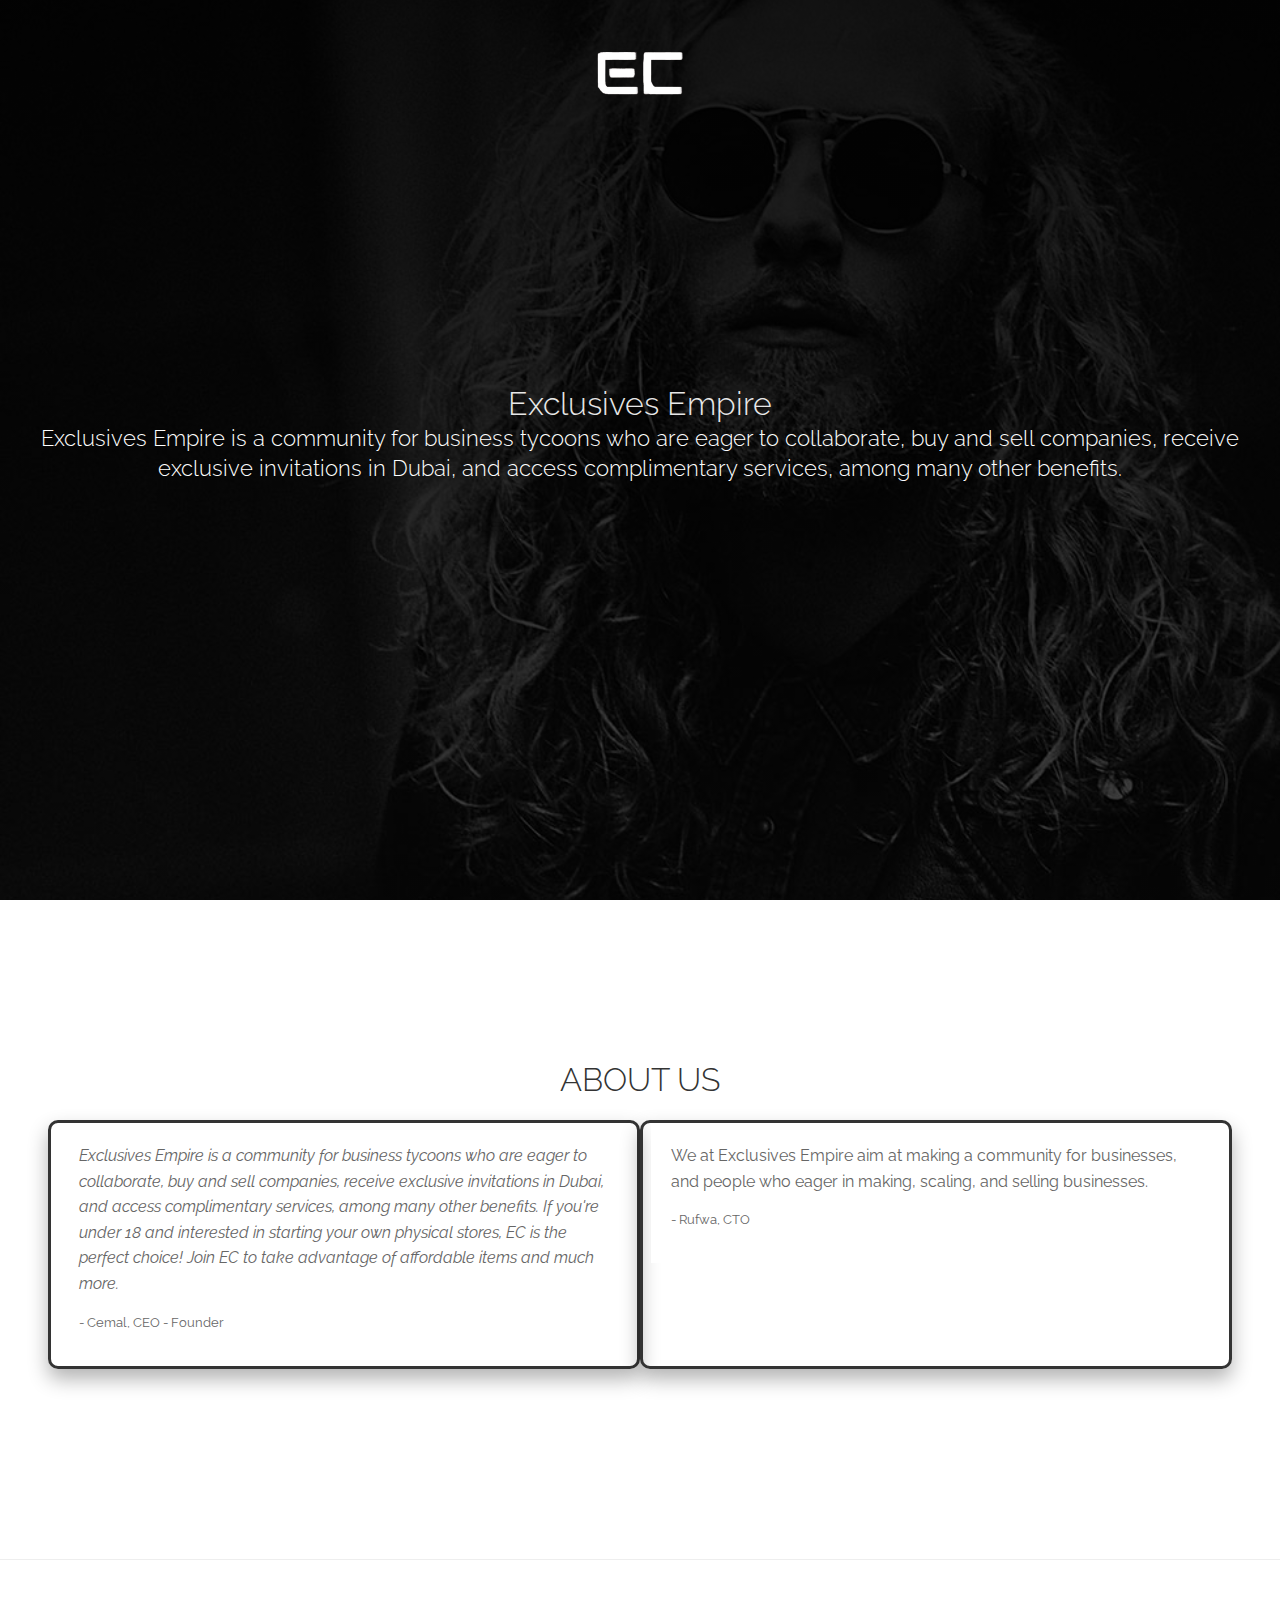
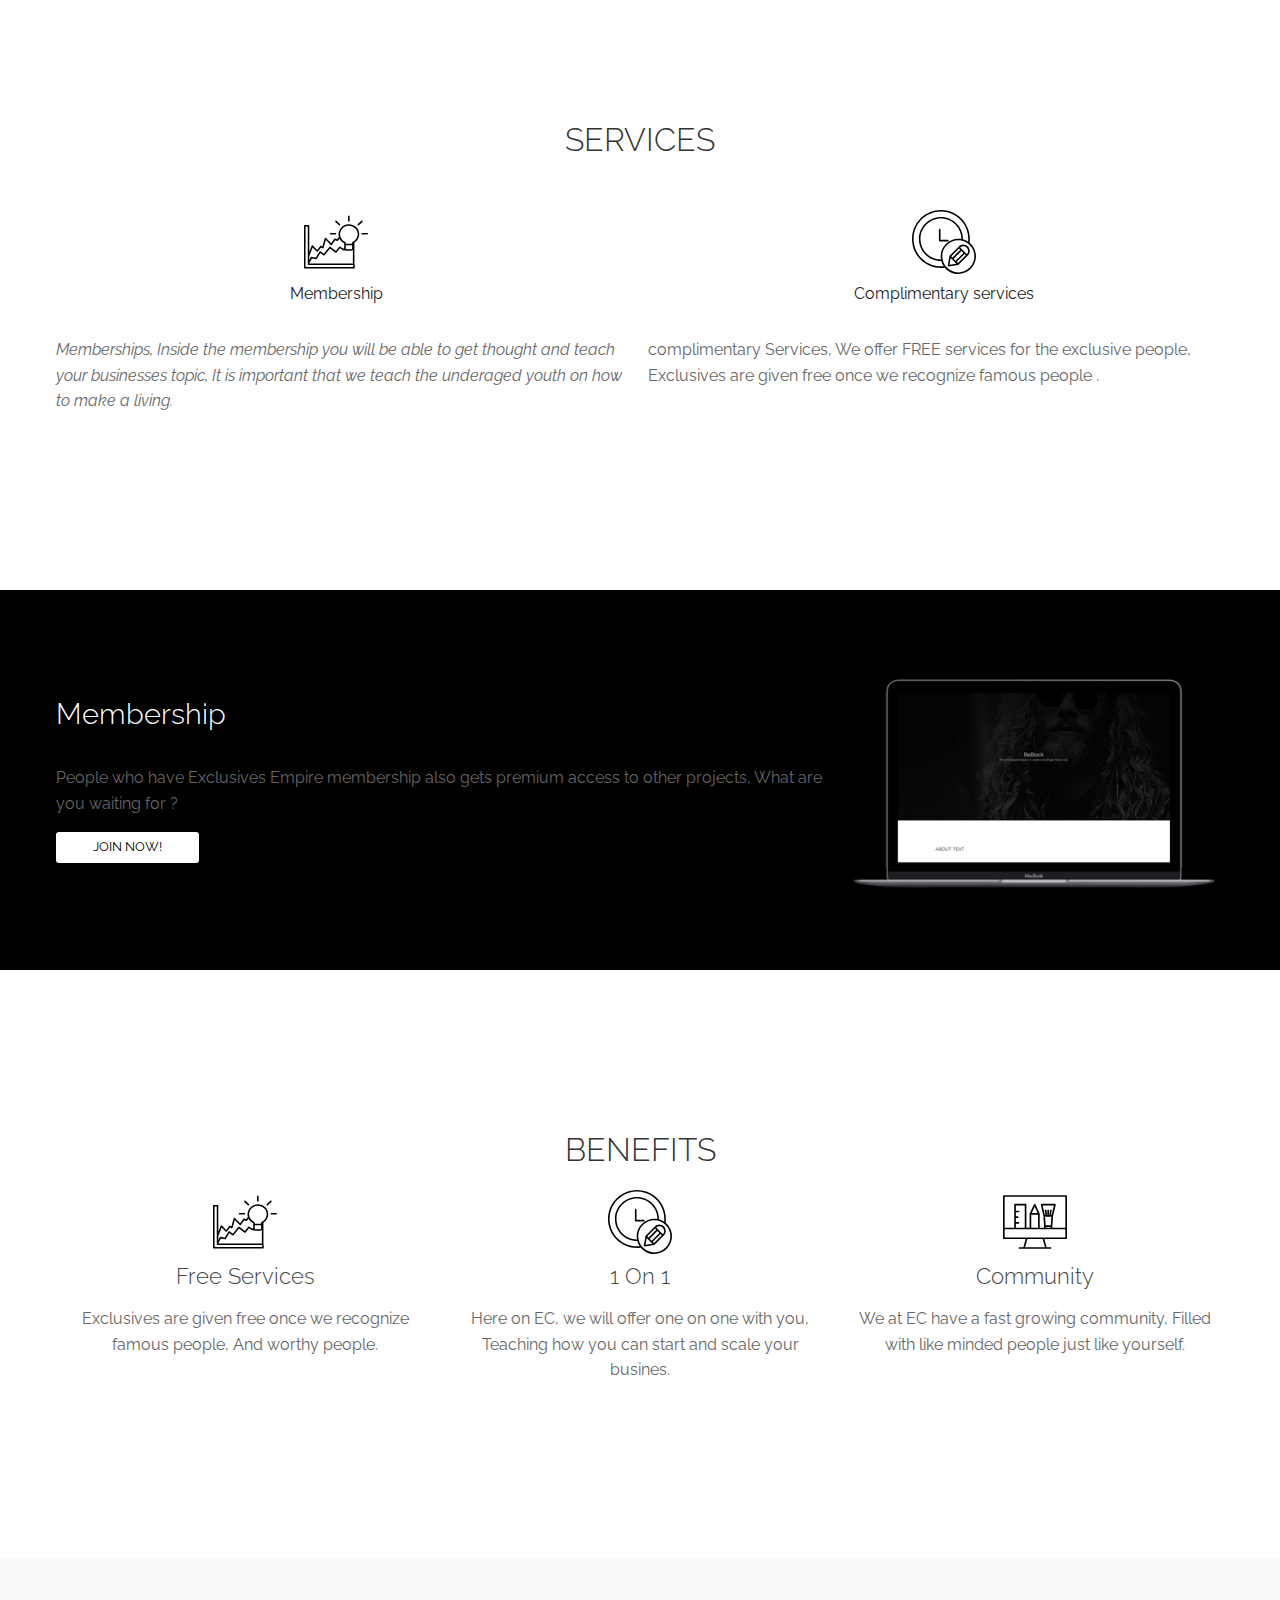
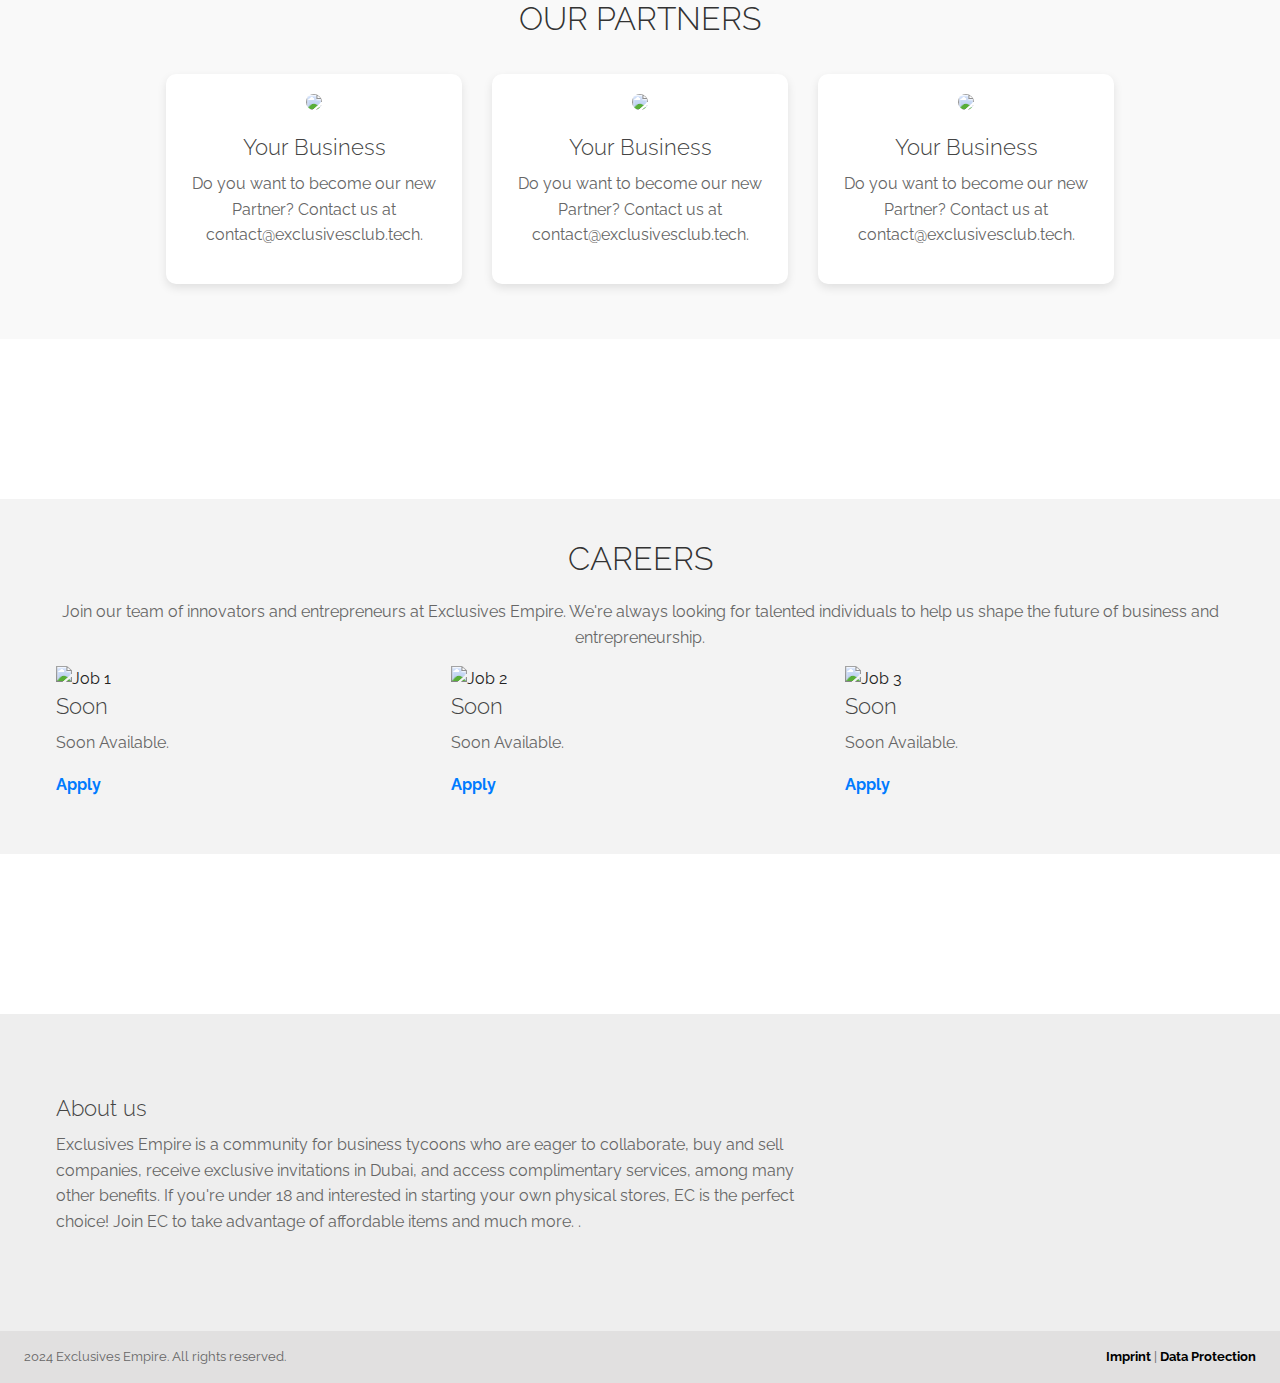
==== commit 88017caf: "Changed Gap Distance" ====
--- a/index.html
+++ b/index.html
@@ -132,9 +132,6 @@
                 </div>
             </section>
 
-
-            
-
             <section class="partners" id="partners">
                 <div class="container">
                   <div class="row">
@@ -145,9 +142,8 @@
                   <div class="row margin-bottom-small center-xs">
                     <div class="col-md-3 partner-card">
                       <img src="img/lunalogo.png" class="partner-logo">
-                      <h3>LunaHost</h3>
-                      <p>LunaHost is a free, and very high quality hosting business. You can host your projects for FREE, and get resources depending on your projects.</p>
-                      <p><strong>Discord:</strong> <a href="https://discord.gg/BvMaRf2MmP" target="_blank">Discord Server</a></p>
+                      <h3>Your Business</h3>
+                      <p>Do you want to become our new Partner? Contact us at contact@exclusivesclub.tech.</p>
                     </div>
                     <div class="col-md-3 partner-card">
                       <img src="img/partner2-logo.png" class="partner-logo">
@@ -161,11 +157,7 @@
                     </div>
               </section>
               
-
-
-            
-
-            
+              
             <section class="careers" id="careers">
                 <div class="container">
                     <div class="row">
